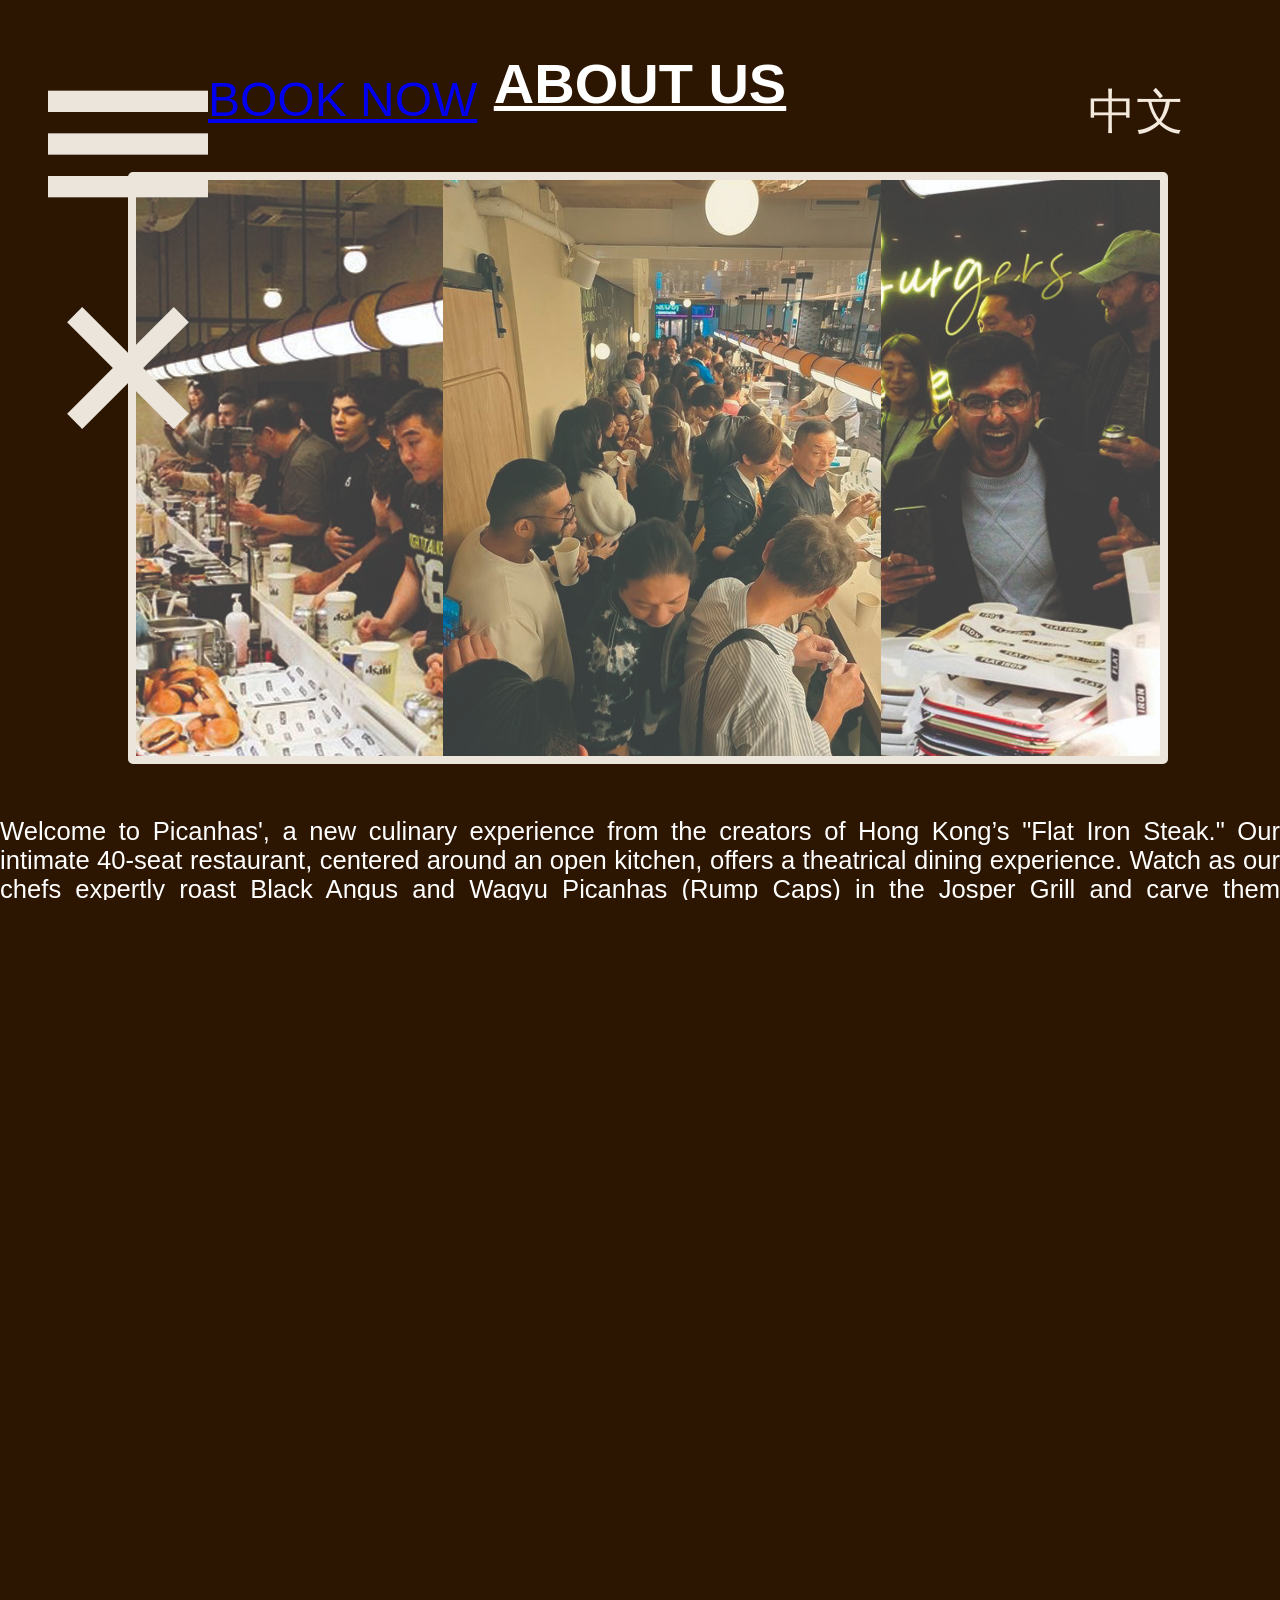
==== about_us.html @ 0a130569 "promotion switch out" ====
<!DOCTYPE html>
<html lang="en">
	<head>
		<meta charset="UTF-8" />
		<meta name="viewport" content="width=device-width, initial-scale=1, maximum-scale=1.0" />
		<title>Picanhas' About Us</title>
		<meta name="author" content="Picanha's HK" />
		<meta name="description" content="Welcome to Picanhas', a new culinary experience from the creators of Hong Kong’s 'Flat Iron Steak'. Our intimate 40-seat restaurant, centered around an open kitchen, offers a theatrical dining experience. Watch as our chefs expertly roast Black Angus and Wagyu Picanhas (Rump Caps) in the Josper Grill and carve them tableside. Enjoy freshly blended chimichurri to accompany the steaks and freshly made churros served with Chef Billy’s secret hot chocolate sauce." />
		<link rel="canonical" href="https://picanhashk.com/about_us.html" />
		<link rel="alternate" href="https://picanhashk.com/about_us.html" hreflang="en" />
		<meta name="keywords" content="Picanhas, Steak, Restaurant, Hong Kong, Argentinian Wine, Culinary Experience, Affordable Dining, Steak King Market, Flat Iron, Flat Iron Burger, 5 Star, Restaurant, Elgin Street, Central" />

		<link rel="stylesheet" href="reset.css" />
		<link rel="stylesheet" href="dropdown.css" />
		<link rel="stylesheet" href="index.css" />

		<link rel="icon" type="image/x-icon" href="images/Picanhas'_favio.jpg" />

		<link rel="preload" as="json" href="text/zh.json" />
		<link rel="preload" as="json" href="text/en.json" />
		<link rel="preload" as="image" href="images/Picanhas'_favio.jpg" />
		<link rel="preload" as="image" href="images/Picanhas'RestaurantHK_menu_booze_eng.png" />
		<link rel="preload" as="image" href="images/Picanhas'Restaurant_menu_dinner_chin.jpg" />
		<link rel="preload" as="image" href="images/Picanhas'Restaurant_menu_dinner_eng.jpg" />
		<link rel="preload" as="image" href="images/Picanhas'Restaurant_menu_lunch_chin.jpg" />
		<link rel="preload" as="image" href="images/Picanhas'Restaurant_menu_lunch_eng.jpg" />
		<link rel="preload" as="image" href="images/Picanhas'RestaurantHK_about_us" />
		<link rel="preload" as="image" href="images/Picanhas'RestaurantHK_churros_and_wine.jpg" />
		<link rel="preload" as="image" href="images/Picanhas'RestaurantHK_cooked_steak.jpg" />
		<link rel="preload" as="image" href="images/Picanhas'RestaurantHK_elgin_street.jpg" />
		<link rel="preload" as="image" href="images/Picanhas'RestaurantHK_gaucho_steak.jpg .jpg" />
		<link rel="preload" as="image" href="images/Picanhas'restaurantHK_raw_dry_aged.jpg" />
		<link rel="preload" as="image" href="images/Picanhas'RestaurantHK_raw_rump.jpg" />
		<link rel="preload" as="image" href="images/Picanhas'RestaurantHK_Tomahawk_Thursday.jpg" />
		<link rel="preload" as="image" href="images/Picanhas'RestaurantHK_T-Bone_Tuesday.jpg" />
		<link rel="preload" as="image" href="images/Picanhas'RestaurantHK_Surf'n'Turf_Wednesday.jpg" />

		<link rel="preload" as="video" href="videos/main_video_med.mp4" />
		<link rel="preload" as="video" href="videos/mobile.mp4" />

	</head>

	<body class="background-brown">
		<main>
			<header class="white">
				<article class="dropdown-container">
					<div class="dropdown" id="dropdown">
						<div class="hamburger" id="hamburger">
							<svg xmlns="http://www.w3.org/2000/svg" width="100%" height="100%" viewBox="0 0 30 20">
								<rect width="30" height="4" fill="#ece5db" />
								<rect y="8" width="30" height="4" fill="#ece5db" />
								<rect y="16" width="30" height="4" fill="#ece5db" />
							</svg>
						</div>

						<div class="cross" id="cross">
							<svg xmlns="http://www.w3.org/2000/svg" width="100%" height="100%" viewBox="0 0 30 30">
								<line x1="5" y1="5" x2="25" y2="25" stroke="#ece5db" stroke-width="4" />
								<line x1="25" y1="5" x2="5" y2="25" stroke="#ece5db" stroke-width="4" />
							</svg>
						</div>
					</div>

					<div class="dropdown-title" id="dropdown-title">
						<a href="https://book.bistrochat.com/picanhas">
							<h2 data-localize="book_now_main">BOOK NOW</h2>
						</a>
					</div>

					<div>
						<div class="lang-icon">
							<div id="toggle" class="lang-toggle">
								<h2><span id="langSelector"> 中文 </span></h2>
							</div>
						</div>
					</div>
				</article>

				<nav class="dropdown-content background-brown-two dropdown-colour" id="dropdown-content">
					<div>
						<a href="index.html"><h4 data-localize="home">HOME</h4></a>
					</div>

					<div>
						<a href="promotions.html"><h4 data-localize="promotions">PROMOTIONS</h4></a>
					</div>
					<div>
						<a href="menu.html"><h4 data-localize="menu">MENU</h4></a>
					</div>
					<div>
						<a href="gallery.html"><h4 data-localize="gallery">GALLERY</h4></a>
					</div>
					<div>
						<a href="https://book.bistrochat.com/picanhas"><h4 data-localize="book_now">BOOK NOW</h4></a>
					</div>
					<div>
						<a href="contact_us.html"><h4 data-localize="contact_us">CONTACT US</h4></a>
					</div>
					<div>
						<a href="reviews.html"><h4 data-localize="reviews">REVIEWS</h4></a>
					</div>
				</nav>
			</header>

			<script src="/scripts/dropdown.js"></script>
			<script src="/scripts/setVh.js"></script>
			<script src="/scripts/localisation.js"></script>

			<div class="main-content">
				<h1 data-localize="about_us">ABOUT US</h1>

				<div class="about-us-container">
					<div class="about-us-img">
						<img src="images/Picanhas'RestaurantHK_about_us.jpg" alt="Picanha's Restaurant interior. People enjoying high quality affordable steaks"/>

					</div>
				
					<div class="text-block">
						<p data-localize="about_us_para1" class="about_us_para">
							Welcome to Picanhas', a new culinary experience from the creators of Hong Kong’s "Flat Iron Steak". Our intimate 40-seat restaurant, centered around an open kitchen, offers a theatrical dining experience. Watch as our chefs expertly roast Black Angus and Wagyu Picanhas (Rump Caps) in the Josper Grill and carve them tableside. Enjoy freshly
							blended chimichurri to accompany the steaks and freshly made churros served with Chef Billy’s secret hot chocolate sauce.
						</p>
						<br />
						<br />
						<p data-localize="about_us_para2" class="about_us_para">
							At Picanhas', we focus on delivering great value steaks and affordable Argentinian wines. Our chefs double as your servers, ensuring each steak is cooked to perfection, your wine glass is always full, and the stories behind each menu item are shared. The ‘Picanha,’ a favorite in Latin America, also known as the rump cap or top sirloin, is
							prepared using traditional Brazilian techniques. Our chefs smoke and render the fat cap before grilling the meat over intense heat to lock in flavor and juices, then slice it thinly and drench it in zesty chimichurri.
						</p>
						<br />
						<br />
						<p data-localize="about_us_para3">
							This concept is the brainchild of Latin American Chef Billy Otis, formerly of Black Sheep Restaurants, and Johnny Glover, founder of the Michelin-starred Butchers Club, Flat Iron, and Steak King. We offer three tiers of Rump Cap: Black Angus, Dry Aged Black Angus, and Wagyu. Our set lunch starts at $158 and includes a dessert and a drink. Our
							wine list, curated by Roberto Cahiza from Mendoza, Argentina, features three of his own exquisite Malbecs from his family boutique winery; El Nudo in the Uco Valley. Each wine is generously poured by the glass to perfectly complement our magnificent beef.
						</p>
					
					</div>

					<div class="about-us-footer">
						<img src="images/Picanha logo white  main page.svg" alt="Picanha's HK Restaurant Logo" />
					</div>
				</div>

			
			</div>
		</main>
	</body>
</html>
---- index.css ----
@font-face {
	font-family: "type-writer-thick";
	src: url("fonts/American Typewriter Bold.ttf") format("truetype"); /* Path to your font file */
	font-weight: normal;
	font-style: normal;
}

@font-face {
	font-family: "type-writer-thin";
	src: url("fonts/Bulletin Typewriter MN Regular.ttf") format("truetype");
	font-weight: normal;
	font-style: normal;
}

.review_image2 img {
	border-radius: 5%;
	width: 100%;
	height: auto;
	aspect-ratio: 1/1;
	border: #9b5639 5px solid;
}

@font-face {
	font-family: "cheap-pine";
	src: url("fonts/Cheap Pine Regular.otf") format("truetype");
	font-weight: normal;
	font-style: normal;
}

#coming-soon {
	margin-top: 30rem;
	font-size: 40rem;
}

#coming-soon * {
	font-size: 10rem;
}

.lang-toggle {
	min-width: 50px;
	min-height: 50px;
	cursor: pointer;
	width: fit-content;
	word-break: keep-all;
}

.carousel-container-2 {
	display: none;
}
html,
body {
	-webkit-transform: translate3d(0, 0, 0);
	margin: 0;
	padding: 0;
	height: 100%;
	font-family: "type-writer-thin", Arial, Helvetica, sans-serif;
	overflow-x: hidden;
	position: relative;
}
img {
	width: 100%; /* Make images responsive */
	height: auto; /* Maintain aspect ratio */
	object-fit: cover; /* Crop to fit */
}

a {
	cursor: pointer;
}

.dropdown-content {
	max-height: 50vh;
	overflow-y: scroll;
	overflow-x: hidden;
}

.menu h4 {
	text-decoration: underline;
}

h1 {
	font-family: "type-writer-thin", Arial, Helvetica, sans-serif;
}

h2 {
	font-family: "type-writer-thin", Arial, Helvetica, sans-serif;
	font-weight: 200;
}

h3 {
	font-family: "type-writer-thin", Arial, Helvetica, sans-serif;
}

h4 {
	font-family: "type-writer-thin", Arial, Helvetica, sans-serif;
}

p {
	font-family: "type-writer-thin", Arial, Helvetica, sans-serif;
}

.background-brown {
	color: #ffffff;
	background-color: #2c1601;
	/* background-image: url("images/background.png");
	background-repeat: repeat; 
	background-attachment: fixed;
	background-position: center; 

	background-size: cover; 
	-o-background-size: cover;
	-moz-background-size: cover;
	-webkit-background-size: cover;
	background-size: 100%; */
}

.background-brown-two {
	background-color: #9b5639;
}

.main-content {
	padding-bottom: 2rem;
}
.overlay {
	background: linear-gradient(to bottom, rgb(0, 0, 0), rgba(0, 0, 0, 0) 50%, rgb(0, 0, 0));
	z-index: 1;
	width: 100%;
	height: 100%;
	position: absolute;
	top: 0;
	left: 0;
	object-fit: cover; /* Ensures the video covers the background */
	display: none;
}

.hours-maps {
	cursor: pointer;
}
.hours * {
	text-align: center;
}

.icon-text {
	display: flex;
	gap: 0.7rem;
	align-items: center;
	padding: 0;
	justify-content: center;
}

.icon-text .icon {
	width: 1.8rem;
	object-fit: fill;
	aspect-ratio: 1/1;
	display: flex;
}

.icon {
	fill: white;
	stroke: wheat;
}

.icon img {
	margin: auto;
}

.third-overlay {
	z-index: 1;
	position: absolute;
	top: 0;
	left: 0;
	object-fit: cover;
	width: 100vw;
	height: 33vh;
	background: rgba(0, 0, 0, 0.548);
}

.third-background {
	z-index: 1;
	position: absolute;
	top: 0;
	left: 0;
	object-fit: cover;
	width: 100vw;
	height: 33vh;
}

.third-content {
	margin-top: 33vh;
	padding-top: 1rem;
	text-align: center;
}

.white {
	color: #f3eadd;
}

.dropdown-colour {
	color: #ece5db;
}

.spoiler-content {
	max-height: 0px; /* Start with a max-height of 0 */
	overflow: hidden; /* Hide overflow */
	transition: max-height 0.5s ease, margin 0.1s; /* Smooth transition */
}

.spoiler {
	cursor: pointer; /* Change cursor to pointer for clickable text */
}

.spoiler-close {
	cursor: pointer; /* Change cursor to pointer for clickable text */
	display: none;
}

.spoiler-container {
	z-index: 100;
	position: relative;
	cursor: pointer;
}

.text-block {
	text-align: justify;
	word-break: keep-all;
}

/* Hide scrollbars for WebKit browsers (Chrome, Safari) */
body::-webkit-scrollbar {
	display: none; /* Hide scrollbar */
}

body {
	overflow-y: scroll; /* Allow vertical scrolling */
	-webkit-overflow-scrolling: touch; /* Enable smooth scrolling on touch devices */
	height: calc(var(--vh, 1vh) * 100);
}

.about-us-container {
	display: flex;
	align-items: center;
	flex-direction: column;
	max-width: 80vw;
	margin: 0 auto;
}

/* Extra small devices (phones, 600px and down) */
@media screen and (max-width: 600px) {
	.review {
		gap: 2.5rem;
	}

	#coming-soon {
		margin-top: 30rem;
		font-size: 40rem;
	}

	#coming-soon * {
		font-size: 8rem;
	}
	.third-overlay {
		z-index: 1;
		position: absolute;
		top: 0;
		left: 0;
		object-fit: cover;
		width: 100vw;
		height: 6rem;
		background: rgba(0, 0, 0, 0.548);
	}

	.third-background {
		z-index: 1;
		position: absolute;
		top: 0;
		left: 0;
		object-fit: cover;
		width: 100vw;
		height: 6rem;
	}

	.third-content {
		margin-top: 6rem;
		padding-top: 1rem;
		text-align: center;
	}
	.socials {
		display: flex;
		width: 100%;
		align-items: center;

		justify-content: flex-start;
		gap: 1.6rem;
		padding: 3rem 2rem 0.5rem 2rem;
		padding-bottom: 3rem;
	}

	.socials div {
		min-height: 48px;
		min-width: 48px;
		aspect-ratio: 1/1;
		max-width: 8vh;
		min-width: 3.4rem;
	}

	.reviews-container {
		width: 100vw;
		padding: 0.6rem 1.5rem 1rem 1.5rem;
		text-align: center;
		display: flex;
		flex-direction: column;
		gap: 5rem;
	}

	.contacts_container {
		display: flex;
		flex-direction: column;
	}
	.menu-container {
		display: flex;
		flex-direction: column;
		gap: 2rem;
		margin-top: 1rem;
	}

	.contacts {
		display: flex;
		flex-direction: column;
		align-items: flex-start;
		gap: 0.5rem;
	}

	.contacts h1 {
		align-self: center;
	}

	.contacts .icon-text {
		padding-left: 2rem;
		padding-top: 0.5rem;
		padding-bottom: 0.5rem;
		gap: 2rem;
		padding-right: 2rem;
		text-align: left;
		align-items: start;
	}

	.contacts img {
		height: 100%;
		width: 100%;
	}
	.contacts .icon-text div p {
		margin: auto 0;
	}

	.contacts .icon {
		min-width: 2.5rem;
		aspect-ratio: 1/1;
	}

	.contacts_image {
		padding: 1rem;
		margin-top: 2rem;
	}

	.hours_container {
		display: flex;
		flex-direction: column;
	}

	.hours {
		display: flex;
		flex-direction: column;
		gap: 1rem;
	}

	.hours-maps {
		padding: 1rem;
		margin-top: 0.5rem;
	}

	.review {
	}

	.review em {
		font-size: 1.2rem;
		text-decoration: underline;
	}

	.review_image {
		padding: 0.5rem;
		padding-bottom: 0;
	}

	.review_image2 {
		padding: 0.5rem;
		padding-bottom: 0;
	}

	.review_image2 img {
		border-radius: 5%;
		width: 100%;
		height: auto;
		aspect-ratio: 1/1;
		border: #9b5639 5px solid;
	}

	.review_image img {
		border-radius: 50%;
		width: 100%;
		height: auto;
		aspect-ratio: 1/1;
		border: #9b5639 5px solid;
	}
	.review_undertitle {
		padding: 0;
		width: 100%;
	}

	.review_undertitle p {
		font-size: 1.8rem;
	}

	.stars-container {
		display: flex;
		justify-content: space-between;
		align-items: center;
		height: 1rem;
		gap: 1rem;
		margin-top: 3rem;
		max-width: 70%;
		margin: 0 auto;
	}

	.stars-container img {
		height: 100%;
		aspect-ratio: 1/1;
	}

	.review-button {
		text-decoration: underline;
		cursor: pointer;
		margin-top: 3rem;
		font-size: 3rem;
		margin-bottom: 3rem;
	}

	.third-overlay {
		background: linear-gradient(to bottom, rgb(0, 0, 0), rgba(0, 0, 0, 0.418) 50%, rgba(0, 0, 0, 0.267));
	}

	h1 {
		margin-bottom: 1.5rem;
		padding-top: 0rem;
		text-decoration: underline;
	}
	.carousel-container {
		display: flex;
		flex-direction: column;
		gap: 2rem;
		width: 100vw;
		padding: 2.5rem;
	}
	.carousel-container > div {
		border: #ece5db 0.5rem solid;
		border-radius: 5px;
		padding: 0;
		margin: 0;
		aspect-ratio: 4/5;
	}

	.carousel-container img {
		height: 100%;
	}

	.menu {
		width: 100vw;
		padding: 0.6rem 1rem 2rem 1rem;
		display: flex;
		flex-direction: column;
		gap: 1rem;
	}

	.promotion {
		padding: 0.6rem 1rem 2rem 1rem;
	}

	.promotion_img {
		padding: 1rem;
		overflow: none;
	}

	.overlay {
		display: block;
	}
	.undertitle {
		width: 100;
		text-align: center;
	}

	.text-block {
		width: 100vw;
		padding: 0.6rem 1.5rem 2rem 1.5rem;
		font-weight: 0;
	}

	.text-block * {
		margin: 0;
	}

	.text-block a {
		font-size: 2rem;
		color: #2c1601;
	}

	.text-block div:last-child {
		padding: 0 2rem;
		padding-top: 7rem;
		padding-bottom: 2rem;
	}

	.text-block a {
		display: none;
	}

	.text-block .spoiler-content {
		max-height: fit-content;
	}

	.spoiler-content {
		margin-top: 2rem;
		max-height: fit-content;
	}

	h4 em {
		font-style: normal;
		font-size: 1.7rem;
		font-family: "type-writer-thick", Arial, Helvetica, sans-serif;
		text-decoration: none;
	}

	.background-black {
		position: relative;
		width: 100vw;
		height: 100dvh;
		overflow: hidden; /* Ensures no overflow from the video */
		color: #ece5db;
	}

	.background-video {
		z-index: 1;
		width: 100%;
		height: 100%;
		position: absolute;
		top: 0;
		left: 0;
		object-fit: cover; /* Ensures the video covers the background */
	}
	.main-content {
		margin-top: 4rem;
		padding-top: rem;
		text-align: center;
	}

	.background-logo {
		z-index: 2;
		position: absolute;
		top: 50%;
		left: 50%;
		transform: translate(-50%, -50%); /* Centers the logo */
		width: 50%;
		height: auto;
	}

	footer {
		z-index: 2;
		position: absolute;
		left: 50%;
		bottom: 20px; /* Adjusts distance from the bottom */
		transform: translateX(-50%); /* Centers the footer */
		text-align: center; /* Centers text inside footer */
		color: #ece5db; /* Change color as needed */
	}
	header {
		z-index: 10;
		position: absolute;
		top: 0;
		left: 0;
		width: 100vw;
		height: 4rem;
		margin-bottom: 0;
		margin-top: 0.5rem;
	}

	footer {
		z-index: 2;
	}

	.dropdown {
		height: 100%;
		width: 100vw;
		padding: 0.5rem;
		justify-content: space-between; /* Space between items */
		position: relative;
	}

	.dropdown-container {
		width: 100vw;
		padding: 0.5rem;
		justify-content: space-between; /* Space between items */
	}
	.dropdown-container > div:nth-child(1) {
		width: 20%;
	}
	.dropdown-container > div:nth-child(2) {
		width: 60%;
	}
	.dropdown-container > div:nth-child(3) {
		width: 20%;
	}

	.dropdown-title {
		flex: 1; /* Allow this div to take available space */
		text-align: center; /* Center text within this div */
	}

	.hamburger {
		margin-left: 1rem;
	}

	.cross {
		margin-left: 1rem;
	}

	/* Hide scrollbar for WebKit browsers */
	.dropdown-content::-webkit-scrollbar {
		display: none; /* Hide scrollbar */
	}

	/* Show scrollbar when needed */
	.dropdown-content.show-scrollbar::-webkit-scrollbar {
		display: block; /* Show scrollbar */
		width: 8px; /* Width of the scrollbar */
	}

	.dropdown-content.show-scrollbar::-webkit-scrollbar-thumb {
		background: rgba(0, 0, 0, 0.5); /* Color of the scrollbar */
		border-radius: 4px; /* Rounded scrollbar */
	}

	.dropdown-content.show-scrollbar::-webkit-scrollbar-track {
		background: rgba(0, 0, 0, 0.1); /* Track color */
	}

	.dropdown-content div {
		width: fit-content;
		height: 2rem;
		padding: 0.5rem 0.5rem;
		margin-left: 1rem;
		margin-right: auto;
		min-height: 50px;
		min-width: 50px;
	}

	.dropdown-content {
		position: relative;
		z-index: 100;
		width: fit-content;
		opacity: 0;
		display: flex;
		visibility: hidden;
		gap: 0rem;
		align-items: center;
		padding-right: 0.5rem;

		background-color: #9b5639;
	}

	.hamburger {
		display: flex;
		height: 1.5rem;
		width: 1.5rem;
	}

	.cross {
		display: none;
		height: 1.5rem;
		width: 1.5rem;
	}

	html {
		font-size: 16px; /* Increased base font size */
	}
	h1 {
		font-size: 2.5rem; /* Increased size */
	}
	h2 {
		font-size: 2rem; /* Increased size */
	}

	h3 {
		font-size: 1.8rem; /* Increased size */
	}

	h4 {
		font-size: 1.3rem; /* Increased size */
	}

	p {
		font-size: 1.4rem; /* Increased size */
	}
	.review {
		max-width: 22rem;
	}

	.review_image {
		max-width: 21rem;
		margin: auto;
	}

	.review_image2 {
		max-width: 21rem;
		margin: auto;
	}

	.reviews-container {
		display: flex;
		flex-direction: column;
		gap: 4rem;
		align-items: center;
	}
}

/* Small devices (portrait tablets and large phones, 600px - 768) */
@media screen and (min-width: 601px) and (max-width: 767px) {
	#coming-soon {
		margin-top: 25rem;
	}

	#coming-soon * {
		font-size: 8rem;
	}
	.third-overlay {
		z-index: 1;
		position: absolute;
		top: 0;
		left: 0;
		object-fit: cover;
		width: 100vw;
		height: 8rem;
		background: rgba(0, 0, 0, 0.548);
	}

	.third-background {
		z-index: 1;
		position: absolute;
		top: 0;
		left: 0;
		object-fit: cover;
		width: 100vw;
		height: 8rem;
	}

	.third-content {
		margin-top: 8rem;
		padding-top: 1rem;
		text-align: center;
	}
	.dropdown-content div {
		width: 100%;
		height: 4rem;
		padding: 0.5rem 0.5rem;
	}

	.socials {
		display: flex;
		width: 100%;
		align-items: center;

		justify-content: flex-start;
		gap: 2rem;
		padding: 3rem 2rem 0.5rem 2rem;
		padding-bottom: 3rem;
		margin-left: 1rem;
	}

	.socials div {
		min-height: 48px;
		min-width: 48px;
		aspect-ratio: 1/1;
		max-width: 7rem;
	}

	.reviews-container {
		width: 100vw;
		padding: 0.6rem 6rem 4rem 6rem;
		text-align: center;
		display: flex;
		flex-direction: column;
		gap: 5rem;
	}

	.contacts_container {
		display: flex;
		flex-direction: column;
		padding: 0.6rem 2rem 3rem 2rem;
	}

	.contacts {
		display: flex;
		flex-direction: column;
		align-items: flex-start;
		gap: 0.5rem;
	}

	.contacts h1 {
		align-self: center;
	}

	.contacts .icon-text {
		padding-left: 2rem;
		padding-top: 0.5rem;
		padding-bottom: 0.5rem;
		gap: 2rem;
		padding-right: 2rem;
		text-align: left;
		align-items: start;
	}

	.contacts img {
		height: 100%;
		width: 100%;
	}
	.contacts .icon-text div p {
		margin: auto 0;
	}

	.contacts .icon {
		min-width: 2.5rem;
		aspect-ratio: 1/1;
	}

	.contacts_image {
		padding: 1rem;
		margin-top: 2rem;
	}

	.hours_container {
		display: flex;
		flex-direction: column;
		padding: 0.6rem 2rem 3rem 2rem;
	}

	.hours {
		display: flex;
		flex-direction: column;
		gap: 1rem;
	}

	.hours-maps {
		padding: 1rem;
		margin-top: 0.5rem;
	}
	.review_undertitle {
		margin-top: 1rem;
	}
	.review_undertitle p {
		font-size: 2.1rem;
		margin: 0;
	}

	.review em {
		font-size: 2rem;
		text-decoration: underline;
	}

	.review_undertitle {
		padding: 0;
		width: 100%;
	}

	.review_undertitle p {
		font-size: 2.5rem;
	}

	.review_image {
		padding: 0.5rem;
		padding-bottom: 0;
	}
	.review_image2 {
		padding: 0.5rem;
		padding-bottom: 0;
	}
	.review_image img {
		border-radius: 50%;
		width: 100%;
		height: auto;
		aspect-ratio: 1/1;
		border: #9b5639 5px solid;
	}
	.review_undertitle {
	}

	.stars-container {
		display: flex;
		justify-content: space-between;
		align-items: center;
		height: auto;
		gap: 1rem;

		max-width: 70%;
		margin: 0 auto;
		margin-top: 1.5rem;
	}

	.stars-container img {
		height: 100%;
		aspect-ratio: 1/1;
	}

	.review-button {
		text-decoration: underline;
		cursor: pointer;
		margin-top: 3rem;
		font-size: 3rem;
		margin-bottom: 3rem;
	}

	.third-overlay {
		background: linear-gradient(to bottom, rgb(0, 0, 0), rgba(0, 0, 0, 0.418) 50%, rgba(0, 0, 0, 0.267));
	}

	h1 {
		margin-bottom: 1.5rem;
		padding-top: 0rem;
		text-decoration: underline;
	}
	.carousel-container {
		display: flex;
		flex-direction: column;
		gap: 2.5rem;
		width: 100vw;
		padding: 1rem 4rem;
	}

	.carousel-container > div {
		border: #ece5db 0.5rem solid;
		border-radius: 5px;
		aspect-ratio: 4/5;
	}

	.carousel-container img {
		height: 100%;
	}

	.menu_img {
		width: 100vw;
		padding: 0 1rem;
		margin: 2rem 0;
	}
	.promotion {
		padding: 0.6rem 2rem 3rem 2rem;
	}

	.promotion_img {
		overflow: none;
		padding: 0 1.5rem;
	}

	.overlay {
		display: block;
	}
	.undertitle {
		width: 100;
		text-align: center;
		padding-top: 2rem;
	}

	.undertitle em {
		font-size: 2.2rem;
	}

	.menu {
		padding: 0.6rem 2rem 3rem 2rem;
		padding-top: 1rem;
		display: flex;
		flex-direction: column;
		gap: 1rem;
	}

	.menu .undertitle div {
		min-width: 44px;
		min-height: 44px;
	}

	.menu h4 em {
		font-size: 3rem;
		text-decoration: underline;
	}

	.menu-container {
		display: flex;
		flex-direction: column;
		gap: 2rem;
		margin-top: 2rem;
	}

	.undertitle p {
		font-size: 1.8rem;
		font-weight: 0;
	}

	.text-block {
		width: 100vw;
		padding: 0.6rem 1.5rem 2rem 1.5rem;
		font-weight: 0;
	}

	.text-block * {
		margin: 0;
	}

	.text-block a {
		font-size: 2rem;
		color: #2c1601;
	}

	.text-block div:last-child {
		padding: 0 2rem;
		padding-top: 7rem;
		padding-bottom: 2rem;
	}

	.text-block a {
		display: none;
	}

	.text-block .spoiler-content {
		max-height: fit-content;
	}

	.spoiler-content {
		margin-top: 2rem;
	}
	h4 em {
		font-style: normal;
		font-size: 1.7rem;
		font-family: "type-writer-thick", Arial, Helvetica, sans-serif;
		text-decoration: none;
	}

	.background-black {
		position: relative;
		width: 100vw;
		height: 100dvh;
		overflow: hidden; /* Ensures no overflow from the video */
		color: #ece5db;
	}

	.background-video {
		z-index: 1;
		width: 100%;
		height: 100%;
		position: absolute;
		top: 0;
		left: 0;
		object-fit: cover; /* Ensures the video covers the background */
	}
	.main-content {
		margin-top: 6rem;
		padding-top: 2rem;
		text-align: center;
	}

	.background-logo {
		z-index: 2;
		position: absolute;
		top: 50%;
		left: 50%;
		transform: translate(-50%, -50%); /* Centers the logo */
		width: 40%;
		height: auto;
	}

	footer {
		z-index: 2;
		position: absolute;
		left: 50%;
		bottom: 2rem; /* Adjusts distance from the bottom */
		transform: translateX(-50%); /* Centers the footer */
		text-align: center; /* Centers text inside footer */
		color: #ece5db; /* Change color as needed */
	}
	header {
		z-index: 10;
		position: absolute;
		top: 0;
		left: 0;
		width: 100vw;
		height: 4rem;
		margin-bottom: 0;
		margin-top: 2rem;
	}

	.about-us-footer {
		width: 50%;
		margin: auto;
	}

	footer {
		z-index: 2;
	}

	.dropdown {
		height: 100%;
		width: 100vw;
		padding: 0.5rem;
		justify-content: space-between; /* Space between items */
		position: relative;
	}

	.dropdown-container {
		width: 100vw;
		padding: 0.5rem;
		justify-content: space-between; /* Space between items */
	}
	.dropdown-container > div:nth-child(1) {
		width: 20%;
	}
	.dropdown-container > div:nth-child(2) {
		width: 60%;
	}
	.dropdown-container > div:nth-child(3) {
		width: 20%;
	}

	.dropdown-title {
		flex: 1; /* Allow this div to take available space */
		text-align: center; /* Center text within this div */
	}

	.hamburger {
		margin-left: 1rem;
	}

	.cross {
		margin-left: 1rem;
	}

	/* Hide scrollbar for WebKit browsers */
	.dropdown-content::-webkit-scrollbar {
		display: none; /* Hide scrollbar */
	}

	/* Show scrollbar when needed */
	.dropdown-content.show-scrollbar::-webkit-scrollbar {
		display: block; /* Show scrollbar */
		width: 8px; /* Width of the scrollbar */
	}

	.menu-container {
		display: flex;
		flex-direction: column;
		gap: 2rem;
		margin-top: 1rem;
	}

	.dropdown-content.show-scrollbar::-webkit-scrollbar-thumb {
		background: rgba(0, 0, 0, 0.5); /* Color of the scrollbar */
		border-radius: 4px; /* Rounded scrollbar */
	}

	.dropdown-content.show-scrollbar::-webkit-scrollbar-track {
		background: rgba(0, 0, 0, 0.1); /* Track color */
	}

	.dropdown-content div {
		width: fit-content;
		height: 2rem;
		padding: 0.5rem 0.5rem;
		margin-left: 1rem;
		margin-right: auto;
		min-height: 50px;
		min-width: 50px;
	}

	.dropdown-content {
		position: relative;
		z-index: 100;
		width: fit-content;
		opacity: 0;
		display: flex;
		visibility: hidden;
		gap: 1.5rem;
		align-items: center;
		padding-right: 0.5rem;

		background-color: #9b5639;
	}

	.hamburger {
		display: flex;
		height: 1.5rem;
		width: 1.5rem;
	}

	.cross {
		display: none;
		height: 1.5rem;
		width: 1.5rem;
	}

	html {
		font-size: 17px; /* Increased base font size */
	}
	h1 {
		font-size: 3rem; /* Increased size */
	}
	h2 {
		font-size: 2.5rem; /* Increased size */
	}

	h3 {
		font-size: 2rem; /* Increased size */
	}

	h4 {
		font-size: 2rem;
	}

	p {
		font-size: 1.4rem; /* Increased size */
	}

	.review_image {
		max-width: 25rem;
		margin: auto;
	}

	.review_image2 {
		max-width: 25rem;
		margin: auto;
	}

	.reviews-container {
		display: flex;
		flex-direction: column;
		gap: 10rem;
		align-items: center;
	}
}

/* Medium devices (landscape tablets, 768px and up) */
@media screen and (min-width: 768px) and (max-width: 991px) {
	#coming-soon {
		margin-top: 20rem;
	}

	#coming-soon * {
		font-size: 8rem;
	}
	/* .dropdown {
                width: fit-content;
                margin-left: 2rem;
                margin-top: 3rem;
                margin-right: auto;
                background-color: green;
                justify-content: center;
        } */

	.third-overlay {
		z-index: 1;
		position: absolute;
		top: 0;
		left: 0;
		object-fit: cover;
		width: 100vw;
		height: 8rem;
		background: rgba(0, 0, 0, 0.548);
	}

	.third-background {
		z-index: 1;
		position: absolute;
		top: 0;
		left: 0;
		object-fit: cover;
		width: 100vw;
		height: 8rem;
	}

	.third-content {
		margin-top: 8rem;
		padding-top: 1rem;
		text-align: center;
	}

	.dropdown-content div {
		width: 100%;
		height: 4rem;
		padding: 0.5rem 0.5rem;
	}

	.socials {
		margin-left: 1rem;
		display: flex;
		width: 100%;
		align-items: center;

		justify-content: flex-start;
		gap: 2rem;
		padding: 3rem 2rem 0.5rem 2rem;
		padding-bottom: 3rem;
	}

	.socials div {
		min-height: 48px;
		min-width: 48px;
		aspect-ratio: 1/1;
		max-width: 7rem;
	}

	.reviews-container {
		width: 100vw;
		padding: 0.6rem 6rem 4rem 6rem;
		text-align: center;
		display: flex;
		flex-direction: column;
		gap: 5rem;
	}

	.contacts_container {
		display: flex;
		flex-direction: column;
		padding: 0.6rem 2rem 3rem 2rem;
	}

	.contacts {
		display: flex;
		flex-direction: column;
		align-items: flex-start;
		gap: 0.5rem;
	}

	.contacts h1 {
		align-self: center;
	}

	.contacts .icon-text {
		padding-left: 2rem;
		padding-top: 0.5rem;
		padding-bottom: 0.5rem;
		gap: 2rem;
		padding-right: 2rem;
		text-align: left;
		align-items: start;
	}

	.contacts img {
		height: 100%;
		width: 100%;
	}
	.contacts .icon-text div p {
		margin: auto 0;
	}

	.contacts .icon {
		min-width: 2.5rem;
		aspect-ratio: 1/1;
	}

	.contacts_image {
		padding: 1rem;
		margin-top: 2rem;
	}

	.hours_container {
		display: flex;
		flex-direction: column;
		padding: 0.6rem 2rem 3rem 2rem;
	}

	.hours {
		display: flex;
		flex-direction: column;
		gap: 1rem;
	}

	.hours-maps {
		padding: 1rem;
		margin-top: 0.5rem;
	}
	.review_undertitle {
		margin-top: 1rem;
	}
	.review_undertitle p {
		font-size: 2.1rem;
		margin: 0;
	}

	.review {
		max-width: 26rem;
		min-width: 15rem;
	}

	.reviews-container {
		display: flex;
		flex-direction: column;
		align-items: center;
		padding: auto;
	}

	.review em {
		font-size: 2rem;
		text-decoration: underline;
	}

	.review_image {
		padding: 2rem;
		padding-bottom: 0;
	}
	.review_image2 {
		padding: 2rem;
		padding-bottom: 0;
	}
	.review_image img {
		border-radius: 50%;
		width: 100%;
		height: auto;
		aspect-ratio: 1/1;
		border: #9b5639 5px solid;
	}
	.review_undertitle {
	}

	.stars-container {
		display: flex;
		justify-content: space-between;
		align-items: center;
		height: auto;
		gap: 1rem;

		max-width: 70%;
		margin: 0 auto;
		margin-top: 1.5rem;
	}

	.stars-container img {
		height: 100%;
		aspect-ratio: 1/1;
	}

	.review-button {
		text-decoration: underline;
		cursor: pointer;
		margin-top: 3rem;
		font-size: 3rem;
		margin-bottom: 3rem;
	}

	.third-overlay {
		background: linear-gradient(to bottom, rgb(0, 0, 0), rgba(0, 0, 0, 0.418) 50%, rgba(0, 0, 0, 0.267));
	}

	h1 {
		margin-bottom: 1.5rem;
		padding-top: 0rem;
		text-decoration: underline;
	}
	.carousel-container {
		display: flex;
		flex-wrap: wrap; /* Allow items to wrap to new rows */
		gap: 3rem; /* Space between items */
		width: 100vw; /* Full viewport width */
		padding: 1rem 4rem; /* Padding around the container */
	}

	.carousel-container > div {
		flex: 0 0 calc(50% - 1.5rem); /* Each item takes up 50% of the width */
		box-sizing: border-box; /* Include padding and border in the element's total width and height */
		border: #ece5db 0.5rem solid;
		border-radius: 5px;
		aspect-ratio: 4/5;
	}

	.carousel-container img {
		object-fit: cover;
		height: 100%;
	}

	.menu_img {
		width: 100vw;
		padding: 0 1rem;
	}
	.promotion {
		padding: 0.6rem 2rem 3rem 2rem;
	}

	.promotion_img {
		overflow: none;
		padding: 0 1rem;
	}

	.overlay {
		display: block;
	}
	.undertitle {
		width: 100;
		text-align: center;
		padding-top: 2rem;
	}

	.undertitle em {
		font-size: 2.4rem;
	}

	.menu {
		padding: 0rem 5rem;
		padding-top: 1rem;
		display: flex;
		flex-direction: column;
		gap: 1rem;
	}

	.menu .undertitle div {
		min-width: 44px;
		min-height: 44px;
	}

	.menu .undertitle {
		display: flex;
		align-items: center;
		gap: 1rem;
	}

	.menu .undertitle h4 {
		font-size: 2.5rem;
		display: flex;
		align-items: center;
		gap: 1rem;
	}

	.menu h4 em {
		font-size: 3rem;
		text-decoration: underline;
	}

	.menu-container {
		display: flex;
		flex-direction: column;
		gap: 2rem;
	}

	.undertitle p {
		font-size: 1.8rem;
		font-weight: 0;
	}

	.text-block {
		width: 100vw;
		padding: 0.6rem 1.5rem 2rem 1.5rem;
		font-weight: 0;
	}

	.text-block * {
		margin: 0;
	}

	.text-block a {
		font-size: 2rem;
		color: #2c1601;
	}

	.text-block div:last-child {
		padding: 0 2rem;
		padding-top: 7rem;
		padding-bottom: 2rem;
	}

	.text-block a {
		display: none;
	}

	.text-block .spoiler-content {
		max-height: fit-content;
	}

	.spoiler-content {
		margin-top: 2rem;
	}
	h4 em {
		font-style: normal;
		font-size: 1.7rem;
		font-family: "type-writer-thick", Arial, Helvetica, sans-serif;
		text-decoration: none;
	}

	.background-black {
		position: relative;
		width: 100vw;
		height: 100dvh;
		overflow: hidden; /* Ensures no overflow from the video */
		color: #ece5db;
	}

	.background-video {
		z-index: 1;
		width: 100%;
		height: 100%;
		position: absolute;
		top: 0;
		left: 0;
		object-fit: cover; /* Ensures the video covers the background */
	}
	.main-content {
		margin-top: 6rem;
		padding-top: 2rem;
		text-align: center;
	}

	.background-logo {
		z-index: 2;
		position: absolute;
		top: 50%;
		left: 50%;
		transform: translate(-50%, -50%); /* Centers the logo */
		width: 40%;
		height: auto;
	}

	footer {
		z-index: 2;
		position: absolute;
		left: 50%;
		bottom: 2rem; /* Adjusts distance from the bottom */
		transform: translateX(-50%); /* Centers the footer */
		text-align: center; /* Centers text inside footer */
		color: #ece5db; /* Change color as needed */
	}
	header {
		z-index: 10;
		position: absolute;
		top: 0;
		left: 0;
		width: 100vw;
		height: 4rem;
		margin-bottom: 0;
		margin-top: 2rem;
	}

	.about-us-footer {
		width: 50%;
		margin: auto;
	}

	footer {
		z-index: 2;
	}

	.dropdown {
		height: 100%;
		width: 100vw;
		padding: 0.5rem;
		justify-content: space-between; /* Space between items */
		position: relative;
	}

	.dropdown-container {
		width: 100vw;
		padding: 0.5rem;
		justify-content: space-between; /* Space between items */
	}
	.dropdown-container > div:nth-child(1) {
		width: 20%;
	}
	.dropdown-container > div:nth-child(2) {
		width: 60%;
	}
	.dropdown-container > div:nth-child(3) {
		width: 20%;
	}

	.dropdown-title {
		flex: 1; /* Allow this div to take available space */
		text-align: center; /* Center text within this div */
	}

	.hamburger {
		margin-left: 1rem;
	}

	.cross {
		margin-left: 1rem;
	}

	/* Hide scrollbar for WebKit browsers */
	.dropdown-content::-webkit-scrollbar {
		display: none; /* Hide scrollbar */
	}

	/* Show scrollbar when needed */
	.dropdown-content.show-scrollbar::-webkit-scrollbar {
		display: block; /* Show scrollbar */
		width: 8px; /* Width of the scrollbar */
	}

	.dropdown-content.show-scrollbar::-webkit-scrollbar-thumb {
		background: rgba(0, 0, 0, 0.5); /* Color of the scrollbar */
		border-radius: 4px; /* Rounded scrollbar */
	}

	.dropdown-content.show-scrollbar::-webkit-scrollbar-track {
		background: rgba(0, 0, 0, 0.1); /* Track color */
	}

	.dropdown-content div {
		width: fit-content;
		height: 3rem;
		padding: 0.5rem 0.5rem;
		margin-left: 1rem;
		margin-right: auto;
		min-height: 50px;
		min-width: 50px;
	}

	.dropdown-content {
		position: relative;
		z-index: 100;
		width: fit-content;
		opacity: 0;
		display: flex;
		visibility: hidden;
		gap: 1.5rem;
		align-items: center;
		padding-right: 0.5rem;
		background-color: #9b5639;
	}

	.hamburger {
		display: flex;
		height: 1.5rem;
		width: 1.5rem;
	}

	.cross {
		display: none;
		height: 1.5rem;
		width: 1.5rem;
	}

	html {
		font-size: 18px; /* Increased base font size */
	}
	h1 {
		font-size: 2.75rem; /* Increased size */
	}
	h2 {
		font-size: 2.25rem; /* Increased size */
	}
	h3 {
		font-size: 1.95rem; /* Increased size */
	}

	h4 {
		font-size: 1.8rem;
	}
	p {
		font-size: 1.25rem; /* Increased size */
	}
	.background-brown {
		background-size: 100%; /* Zoom out by scaling the image */
	}
}

/* Large devices (laptops/desktops, 992px and up) */
@media screen and (min-width: 992px) and (max-width: 1259px) {
	#coming-soon {
		margin-top: 22rem;
	}

	#coming-soon * {
		font-size: 8rem;
	}
	/* .dropdown {
                width: fit-content;
                margin-left: 2rem;
                margin-top: 3rem;
                margin-right: auto;
                background-color: blueviolet;
                justify-content: center;
        } */
	.third-overlay {
		z-index: 1;
		position: absolute;
		top: 0;
		left: 0;
		object-fit: cover;
		width: 100vw;
		height: 9rem;
		background: rgba(0, 0, 0, 0.548);
	}

	.third-background {
		z-index: 1;
		position: absolute;
		top: 0;
		left: 0;
		object-fit: cover;
		width: 100vw;
		height: 9rem;
	}

	.third-content {
		margin-top: 9rem;
		padding-top: 1rem;
		text-align: center;
	}

	.dropdown-content div {
		width: 100%;
		height: 4rem;
		padding: 0.5rem 0.5rem;
	}

	.socials {
		display: flex;
		width: 100%;
		align-items: center;
		margin-left: 1rem;
		justify-content: flex-start;
		gap: 3rem;
		padding: 3rem 2rem 0.5rem 2rem;
		padding-bottom: 3rem;
	}

	.socials div {
		min-height: 48px;
		min-width: 48px;
		aspect-ratio: 1/1;
		max-width: 7rem;
	}

	.contacts_container {
		display: flex;
		flex-direction: column;
		padding: 0.6rem 2rem 3rem 2rem;
		height: auto;
	}

	.contacts {
		display: flex;
		flex-direction: column;
		align-items: flex-start;
		gap: 0.5rem;
	}

	.contacts h1 {
		align-self: center;
	}

	.contacts .icon-text {
		padding-left: 2rem;
		padding-top: 0.5rem;
		padding-bottom: 0.5rem;
		gap: 2rem;
		padding-right: 2rem;
		text-align: left;
		align-items: start;
	}

	.contacts img {
		height: 100%;
		width: 100%;
	}
	.contacts .icon-text div p {
		margin: auto 0;
	}

	.contacts .icon {
		min-width: 2.5rem;
		aspect-ratio: 1/1;
	}

	.contacts_image {
		padding: 1rem;
		margin-top: 2rem;
	}

	.hours_container {
		display: flex;
		flex-direction: column;
		padding: 0.6rem 2rem 3rem 2rem;
	}

	.hours {
		display: flex;
		flex-direction: column;
		gap: 1rem;
	}

	.hours-maps {
		padding: 1rem;
		margin-top: 0.5rem;
	}
	.review_undertitle {
		margin-top: 1rem;
	}
	.review_undertitle p {
		font-size: 1.5rem;
		margin: 0;
	}

	.review em {
		font-size: 1.8rem;
		text-decoration: underline;
	}
	.reviews-container {
		margin-top: 3rem;
	}

	.review_image {
		max-width: 13rem;
		min-width: 10rem;
		margin: auto;
	}

	.review_image2 {
		max-width: 13rem;
		min-width: 10rem;
		margin: auto;
	}
	.review_image img {
		border-radius: 50%;
		width: 100%;
		height: auto;
		aspect-ratio: 1/1;
		border: #9b5639 5px solid;
	}
	.review_undertitle {
	}

	.stars-container {
		display: flex;
		justify-content: space-between;
		align-items: center;
		height: auto;
		gap: 1rem;
		margin: 0 auto;
		margin-top: 1.5rem;
	}

	.review {
		gap: 1rem;
	}

	.stars-container img {
		height: 100%;
		aspect-ratio: 1/1;
	}

	.review_image3 {
		padding: 0 1rem;
	}

	.reviews-container > div {
		width: 33%;
	}

	.review-button {
		text-decoration: underline;
		cursor: pointer;
		margin-top: 3rem;
		font-size: 3rem;
		margin-bottom: 3rem;
	}

	.reviews-container {
		width: 100vw;
		padding: 2rem 3rem;
		text-align: center;
		display: flex;
		flex-direction: row;
		gap: 4rem;
		justify-content: center;
	}

	.review {
		max-width: 15rem;
	}

	.third-overlay {
		background: linear-gradient(to bottom, rgb(0, 0, 0), rgba(0, 0, 0, 0.418) 50%, rgba(0, 0, 0, 0.267));
	}

	h1 {
		margin-bottom: 1.5rem;
		padding-top: 0rem;
		text-decoration: underline;
	}

	.carousel-container {
		display: flex;
		flex-wrap: wrap; /* Allow items to wrap to new rows */
		gap: 3rem; /* Space between items */
		width: 100vw; /* Full viewport width */
		padding: 1rem 4rem; /* Padding around the container */
	}

	.carousel-container > div {
		flex: 0 0 calc(50% - 1.5rem); /* Each item takes up 50% of the width */
		box-sizing: border-box; /* Include padding and border in the element's total width and height */
		border: #ece5db 0.5rem solid;
		border-radius: 5px;
		aspect-ratio: 4/5;
	}

	.carousel-container img {
		height: 100%;
		object-fit: cover;
	}

	.menu_img {
		width: 100%;
		padding: 0 1rem;
	}
	.promotion {
		padding: 5rem;
		padding-top: 0;
	}

	.promotion_img {
		overflow: none;
		padding: 0 1rem;
	}

	.overlay {
		display: block;
	}
	.undertitle {
		width: 100;
		text-align: center;
		padding-top: 2rem;
	}

	.undertitle em {
		font-size: 2.6rem;
	}

	.menu {
		padding: 5rem;
		padding-top: 1rem;
		display: flex;
		flex-direction: column;

		gap: 1rem;
	}

	.menu .undertitle {
		font-size: 3rem;
		display: flex;
		align-items: center;
		gap: 1rem;
	}

	.menu .undertitle div {
		min-width: 50px;
		min-height: 50px;
	}

	.menu h4 em {
		font-size: 3rem;
		text-decoration: underline;
	}

	.menu-container {
		display: flex;
		flex-direction: column;
		gap: 2rem;
		margin-top: 2rem;
	}

	.undertitle p {
		font-size: 1.8rem;
		font-weight: 0;
	}

	.text-block {
		width: 100vw;
		padding: 0.6rem 1.5rem 2rem 1.5rem;
		font-weight: 0;
	}

	.text-block * {
		margin: 0;
	}

	.text-block a {
		font-size: 2rem;
		color: #2c1601;
	}

	.text-block div:last-child {
		padding: 0 2rem;
		padding-top: 7rem;
		padding-bottom: 2rem;
	}

	.text-block a {
		display: none;
	}

	.text-block .spoiler-content {
		max-height: fit-content;
	}

	.spoiler-content {
		margin-top: 2rem;
	}
	h4 em {
		font-style: normal;
		font-size: 1.7rem;
		font-family: "type-writer-thick", Arial, Helvetica, sans-serif;
		text-decoration: none;
	}

	.background-black {
		position: relative;
		width: 100vw;
		height: 100dvh;
		overflow: hidden; /* Ensures no overflow from the video */
		color: #ece5db;
	}

	.background-video {
		z-index: 1;
		width: 100%;
		height: 100%;
		position: absolute;
		top: 0;
		left: 0;
		object-fit: cover; /* Ensures the video covers the background */
	}
	.main-content {
		margin-top: 6rem;
		padding-top: 2rem;
		text-align: center;
	}

	.background-logo {
		z-index: 2;
		position: absolute;
		top: 50%;
		left: 50%;
		transform: translate(-50%, -50%); /* Centers the logo */
		width: 40%;
		height: auto;
	}

	footer {
		z-index: 2;
		position: absolute;
		left: 50%;
		bottom: 2rem; /* Adjusts distance from the bottom */
		transform: translateX(-50%); /* Centers the footer */
		text-align: center; /* Centers text inside footer */
		color: #ece5db; /* Change color as needed */
	}
	header {
		z-index: 10;
		position: absolute;
		top: 0;
		left: 0;
		width: 100vw;
		height: 4rem;
		margin-bottom: 0;
		margin-top: 2rem;
	}

	.about-us-footer {
		width: 50%;
		margin: auto;
	}

	footer {
		z-index: 2;
	}

	.dropdown {
		height: 100%;
		width: 100vw;
		padding: 0.5rem;
		justify-content: space-between; /* Space between items */
		position: relative;
	}

	.dropdown-container {
		width: 100vw;
		padding: 0.5rem;
		justify-content: space-between; /* Space between items */
	}
	.dropdown-container > div:nth-child(1) {
		width: 20%;
	}
	.dropdown-container > div:nth-child(2) {
		width: 60%;
	}
	.dropdown-container > div:nth-child(3) {
		width: 20%;
	}

	.dropdown-title {
		flex: 1; /* Allow this div to take available space */
		text-align: center; /* Center text within this div */
	}

	.hamburger {
		margin-left: 1rem;
	}

	.cross {
		margin-left: 1rem;
	}

	/* Hide scrollbar for WebKit browsers */
	.dropdown-content::-webkit-scrollbar {
		display: none; /* Hide scrollbar */
	}

	/* Show scrollbar when needed */
	.dropdown-content.show-scrollbar::-webkit-scrollbar {
		display: block; /* Show scrollbar */
		width: 8px; /* Width of the scrollbar */
	}

	.dropdown-content.show-scrollbar::-webkit-scrollbar-thumb {
		background: rgba(0, 0, 0, 0.5); /* Color of the scrollbar */
		border-radius: 4px; /* Rounded scrollbar */
	}

	.dropdown-content.show-scrollbar::-webkit-scrollbar-track {
		background: rgba(0, 0, 0, 0.1); /* Track color */
	}

	.dropdown-content div {
		width: fit-content;
		height: 1.5rem;
		padding: 2rem 2rem;
		margin-left: 1rem;
		margin-right: auto;
		min-height: 50px;
		min-width: 50px;
	}

	.dropdown-content {
		position: relative;
		z-index: 100;
		width: fit-content;
		opacity: 0;
		display: flex;
		visibility: hidden;
		gap: 1.5rem;
		align-items: center;
		padding-right: 0.5rem;
		background-color: #9b5639;
	}

	.hamburger {
		display: flex;
		height: 1.5rem;
		width: 1.5rem;
	}

	.cross {
		display: none;
		height: 1.5rem;
		width: 1.5rem;
	}

	html {
		font-size: 19px; /* Increased base font size */
	}
	h1 {
		font-size: 3rem; /* Increased size */
	}
	h2 {
		font-size: 2.5rem; /* Increased size */
		font-weight: 200;
	}

	h3 {
		font-size: 1.9rem; /* Increased size */
	}

	h4 {
		font-size: 1.5rem; /* Increased size */
	}
	p {
		font-size: 1.5rem; /* Increased size */
	}

	.background-brown {
		background-size: 100%; /* Zoom out by scaling the image */
	}
}

/* Extra large devices (large laptops and desktops, 1200px and up) */
@media screen and (min-width: 1260px) {
	#coming-soon {
		margin-top: 15rem;
	}

	#coming-soon * {
		font-size: 8rem;
	}
	.socials {
		display: flex;
		width: 100%;
		align-items: center;

		justify-content: flex-start;
		gap: 3rem;
		margin-top: 4rem;
		padding: 3rem 2rem 0.5rem 2rem;
		padding-bottom: 3rem;
		margin-left: 3.5rem;
	}

	.socials div {
		min-height: 48px;
		min-width: 48px;
		aspect-ratio: 1/1;
		max-width: 8rem;
	}

	.reviews-container {
		width: 100vw;
		padding: 2rem 5rem 1rem 5rem;
		text-align: center;
		display: flex;
		flex-direction: row;
		justify-content: center;
	}

	.contacts_container {
		margin-top: 12rem;
		display: flex;
		flex-direction: row;
		width: 100vw;
		height: auto;
		padding: 0 4rem;
		margin-bottom: 2rem;
	}

	.contacts {
		display: flex;
		flex-direction: column;
		align-items: flex-start;
		gap: 0.5rem;
		width: 80%;
		margin-left: 3rem;
	}

	.contacts h1 {
		margin-bottom: 0.5rem;
		align-self: left;
	}

	.contacts .icon img {
		width: 100%;
		height: 100%;
		object-fit: cover;
	}

	.ex img {
		width: 200%;
		height: 200%;
	}

	.contacts .icon-text {
		padding-top: 0.5rem;
		padding-bottom: 0.5rem;
		gap: 2rem;
		padding-right: 2rem;
		text-align: left;
		align-items: start;
	}

	.contacts_image {
		padding: 1rem;
		height: auto;
		width: 40%;
		min-width: 28rem;
		margin: auto 0;
		margin-right: 5rem;
	}

	.contacts .icon-text div p {
		margin: auto 0;
	}

	.contacts .icon {
		min-width: 3rem;
		aspect-ratio: 1/1;
	}

	.hours_container {
		margin-top: 5rem;
		display: flex;
		flex-direction: row;
		width: 100vw;
		height: 30rem;
		overflow: hidden;
		padding: 0 4rem;
	}

	.hours {
		display: flex;
		flex-direction: column;
		align-items: flex-start;
		gap: 0.5rem;
		width: 80%;
		margin-left: 3rem;
	}

	.hours h1 {
		margin-bottom: 0.5rem;
		align-self: left;
	}

	.hours-maps {
		padding: 1rem;
		width: 40%;
		height: 100%;
		overflow: hidden;
		margin-right: 5rem;
		min-width: 28rem;
	}

	.review {
		min-width: 20rem;
		max-width: 25rem;
	}

	.review em {
		font-size: 1.2rem;
		text-decoration: underline;
	}

	.review_image {
		padding: 4rem;
		padding-bottom: 0;
		padding-top: 1rem;
	}

	.review_image2 {
		padding: 4rem;
		padding-bottom: 0;
		padding-top: 1rem;
	}

	.review_image img {
		border-radius: 50%;
		width: 100%;
		height: auto;
		aspect-ratio: 1/1;
		border: #9b5639 5px solid;
	}
	.review_undertitle {
		padding: 0rem 2rem;
	}

	.review_undertitle p {
		font-size: 1.3rem;
	}

	.stars-container {
		display: flex;
		justify-content: space-between;
		align-items: center;
		height: 1rem;
		gap: 1rem;
		margin-top: 3rem;
		max-width: 70%;
		margin: 0 auto;
	}

	.stars-container img {
		height: 100%;
		aspect-ratio: 1/1;
	}

	.review-button {
		text-decoration: underline;
		cursor: pointer;
		font-size: 3rem;
		margin-top: 4rem;
		margin-bottom: 3rem;
	}

	.third-overlay {
		background: linear-gradient(to bottom, rgb(0, 0, 0), rgba(0, 0, 0, 0.418) 50%, rgba(0, 0, 0, 0.267));
	}

	h1 {
		margin-bottom: 1.5rem;
		padding-top: 0rem;
		text-decoration: underline;
	}

	.carousel-container {
		display: none;
	}
	.car-container-container {
		max-width: 95vw;
		overflow: hidden;
		margin: 0 auto;
	}
	.carousel-container-2 {
		background-color: #2c1601;
		height: 75vh;
		aspect-ratio: 4/5;
		margin: 0 auto;
		padding: 2rem 0;
		display: flex;
		position: relative; /* For absolute positioning of slides */
	}

	.carousel-slide {
		height: 100%;
		width: 100%; /* Full width for each slide */
		position: absolute; /* Stack slides on top of each other */
		top: 0; /* Align to the top */
		left: 0; /* Align to the left */
		opacity: 0; /* Start hidden */
		border: #ece5db 0.5rem solid;
		border-radius: 5px;
	}

	.carousel-slide img {
		object-fit: cover;
		height: 100%;
	}

	.carousel-slide.active {
		opacity: 1; /* Fully visible */
		z-index: 9;
	}

	.carousel-slide.incoming {
		opacity: 1; /* Grayed out */
		transform: translateX(-80%) scale(0.9); /* Shift left and smaller */
		z-index: 8;
	}

	.carousel-slide.outgoing {
		opacity: 1; /* Grayed out */
		transform: translateX(80%) scale(0.9); /* Shift right and smaller */
		z-index: 8;
	}

	.carousel-slide.incoming2 {
		transform: translateX(-120%) scale(0.8); /* Shift left and smaller */
		z-index: 7;
		opacity: 1; /* Grayed out */
	}

	.carousel-slide.outgoing2 {
		transform: translateX(120%) scale(0.8); /* Shift right and smaller */
		z-index: 7;
		opacity: 1; /* Grayed out */
	}

	.carousel-slide img {
		object-fit: fit; /* Maintain aspect ratio without cropping */
		max-height: 100%; /* Ensure image height does not exceed container */
		max-width: 100%; /* Ensure image width does not exceed container */
		margin: auto; /* Center image within the div */
	}

	.menu-container {
		margin-top: 0.5rem;
		display: flex;
		padding: 0rem 0rem;
		gap: 1rem;
		justify-content: center;
		align-items: center;
	}
	.menu {
		display: flex;
		flex-direction: column;
		padding: 2rem;
		gap: 2rem;
		padding-top: 0;
		max-height: 80vh;
		max-height: 70vh;
		aspect-ratio: 1/1.41;
	}

	.menu-img {
		padding: 0;
		padding-top: 0;
		height: 100%;
	}

	.menu-img img {
		width: 100%;
		height: 100%;
	}

	.overlay {
		background: linear-gradient(to bottom, rgb(0, 0, 0, 0.8), rgba(0, 0, 0, 0) 50%, rgb(0, 0, 0, 0.8));
		display: block;
	}
	.undertitle {
		width: 100;
		text-align: center;
	}

	.text-block {
		width: 100vw;
		padding: 1rem 15rem 2rem 15rem;
		font-weight: 0;
	}

	.text-block * {
		margin: 0;
	}

	.text-block a {
		font-size: 2rem;
		color: #ffffff;
	}

	/* .text-block div:last-child {
                padding: 0 2rem;
                padding-top: 7rem;
                padding-bottom: 2rem;
        } */

	/* .text-block a {
                display: none;
        } */

	/* .text-block .spoiler-content {
                max-height: fit-content;
        }
        */

	.spoiler-content.active {
		margin-top: 2rem;
	}

	.spoiler-container {
		text-align: center;
		margin-top: 2rem;
		margin-bottom: 0.5rem;
	}

	.spoiler-container.active {
		height: 0;
	}

	h4 em {
		font-style: normal;
		font-size: 2.4rem;
		font-family: "type-writer-thick", Arial, Helvetica, sans-serif;
		text-decoration: none;
	}

	.undertitle p {
		font-size: 1.5rem;
	}

	.background-black {
		position: relative;
		width: 100vw;
		height: 100dvh;
		overflow: hidden; /* Ensures no overflow from the video */
		color: #ece5db;
	}

	.background-video {
		z-index: 1;
		width: 100%;
		height: 100%;
		position: absolute;
		top: 0;
		left: 0;
		object-fit: cover; /* Ensures the video covers the background */
	}
	.main-content {
		margin-top: 3.2rem;
		padding-top: 0rem;
		text-align: center;
	}

	.background-logo {
		z-index: 2;
		position: absolute;
		top: 50%;
		left: 50%;
		transform: translate(-50%, -50%); /* Centers the logo */
		width: 35%;
		height: auto;
	}

	footer {
		z-index: 2;
		position: absolute;
		left: 50%;
		bottom: 5rem; /* Adjusts distance from the bottom */
		transform: translateX(-50%); /* Centers the footer */
		text-align: center; /* Centers text inside footer */
		color: #ece5db; /* Change color as needed */
		width: 30vw;
	}

	header {
		z-index: 10;
		position: absolute;
		top: 0;
		left: 0;
		margin-bottom: 0;
		margin-top: 1rem;
		display: flex;
		flex-direction: column;
		flex-grow: 1;
		width: 100vw;
	}

	footer {
		z-index: 2;
	}

	.dropdown {
		position: relative;
		aspect-ratio: 1/1;
		height: 100%;
		width: auto;
		min-height: 48px;
		min-width: 48px;
	}

	.dropdown div {
		margin: auto;
		min-height: 44px;
		min-width: 44px;
		height: 100%;
		width: auto;
		aspect-ratio: 1/1;
		padding: 2rem;
	}

	.dropdown-container {
		padding: 1rem 1rem;
		justify-content: space-between; /* Space between items */
		display: flex;
		flex-direction: row;
		height: 10rem;
	}

	.dropdown-title {
		padding: 0 2rem;
		text-align: center; /* Center text within this div */
		flex-grow: 1;

		min-width: fit-content;
		display: inline-flex; /* Use inline-flex to allow content to dictate size */
		white-space: nowrap; /* Prevent text wrapping */
		overflow: hidden; /* Hide overflow text */
		text-overflow: ellipsis; /* Show ellipsis for overflow */
		box-sizing: border-box; /* Include padding in width calculation */
	}

	.dropdown-container div:last-child {
		flex-grow: 1;
		flex: 20;
		height: 100%;
	}

	.dropdown-container div:last-child > div {
		flex-grow: 0;
		width: 100%;
		height: 100%;
		display: flex;
		justify-content: right;
		align-items: center;
		margin-right: 5rem;
	}

	.about-us-footer {
		width: 30%;
		position: relative;
		margin: 2rem auto;
		margin-top: 10rem;
	}

	.promotions-container {
		display: flex;
		padding: 3rem;
		justify-content: center;
		width: 80vw;
		margin: auto;
		padding-top: 0;
		padding-bottom: 0;
	}

	.promotions-container > div {
		width: 33%;
	}

	.promotion {
		display: block;
		flex-direction: column;
		flex-grow: 1;
		padding: 1rem;
		width: 33%;
	}

	.promotion p {
		text-align: center;
		font-size: 1.4rem;
		font-weight: 0;
	}
	/* 
	.promotion:first-child {
		padding: 1rem;
	}

	.promotion:nth-child(2) {
		width: 2rem;
	}

	.promotion:last-child {
		padding: 1rem;
	} */

	.promotion_img {
		overflow: none;
		width: 60%;
		margin: auto;
		display: flex;
		flex-grow: 1;
	}

	.promotion_img img {
		width: 100%;
		height: auto;
		object-fit: cover;
	}

	.hamburger {
		margin-left: 1rem;
	}

	.cross {
		margin-left: 1rem;
	}

	/* Hide scrollbar for WebKit browsers */
	.dropdown-content::-webkit-scrollbar {
		display: none; /* Hide scrollbar */
	}

	/* Show scrollbar when needed */
	.dropdown-content.show-scrollbar::-webkit-scrollbar {
		display: block; /* Show scrollbar */
		width: 8px; /* Width of the scrollbar */
	}

	.dropdown-content.show-scrollbar::-webkit-scrollbar-thumb {
		background: rgba(0, 0, 0, 0.5); /* Color of the scrollbar */
		border-radius: 4px; /* Rounded scrollbar */
	}

	.dropdown-content.show-scrollbar::-webkit-scrollbar-track {
		background: rgba(0, 0, 0, 0.1); /* Track color */
	}

	.dropdown-content div {
		width: fit-content;
		height: fit-content;
		padding: 1rem 3rem;
		margin-left: 1rem;
		margin-right: auto;
		min-height: 50px;
		min-width: 50px;
	}

	.dropdown-content {
		z-index: 100;
		min-width: 50px;
		width: fit-content;
		opacity: 0;
		flex-direction: column;
		visibility: hidden;
		gap: 0rem;
		align-items: center;
		background-color: #9b5639;
		margin-left: 1.5rem;
	}

	.third-background {
		z-index: 1;
		position: absolute;
		top: 0;
		left: 0;
		object-fit: cover; /* Change to contain */
		width: 100vw;
		height: 33vh;
	}

	/* Default font size */
	body {
		font-size: 18px; /* Increased base font size */
	}

	h1 {
		font-size: 3.5rem; /* Increased size */
	}

	h2 {
		font-size: 3rem; /* Increased size */
		font-weight: 200;
	}

	h3 {
		font-size: 2rem; /* Increased size */
	}

	h4 {
		font-size: 1.8rem; /* Increased size */
	}

	p {
		font-size: 1.7rem; /* Increased size */
	}

	.text-block {
		margin-top: 2rem;
	}

	.reviews-container {
		margin-top: 4rem;
	}

	.background-brown {
		background-size: 50%; /* Zoom out by scaling the image */
	}

	.lang-icon {
	}

	.hours * {
		text-align: left;
	}

	.reviews-container > div {
		width: 33%;
	}

	.review_image {
		padding: 0 7rem;
	}
	.review_image2 {
		padding: 0 7rem;
	}
	.review_image3 {
		padding: 0 7rem;
	}

	.review {
		gap: 3rem;
	}

	.review_undertitle {
		min-height: 6rem;
	}

	.about_us_para {
		font-size: 1.6rem;
	}

	.about-us-container {
		margin: auto;
	}

	.about-us-img{
		padding: 2rem 20rem 0 20rem;
	}
}

.about-us-container .about-us-img {
	width: 100%;
	height: 100%;
}

.about-us-img img {
	object-fit: cover;
	width: 100%;
	height: 100%;
	border: #ece5db 0.5rem solid;
	border-radius: 5px;
}

.no-border img {
	border: none;
}

.review {
	display: flex;
	flex-direction: column;
	justify-content: flex-start;
}

.placeholder {
	width: 100%;
	height: 100%;
	background-size: cover;
	background-color: #4b4b4b;
	z-index: 1000;
}

.main-image {
	display: block;
	width: 100%;
	height: 100%;
	opacity: 0;
	transition: opacity 0.6s ease; /* Fade-in effect */
}

img {
	image-rendering: -moz-crisp-edges;
}

.menu-img img {
	object-fit: cover;
	display: block;
}
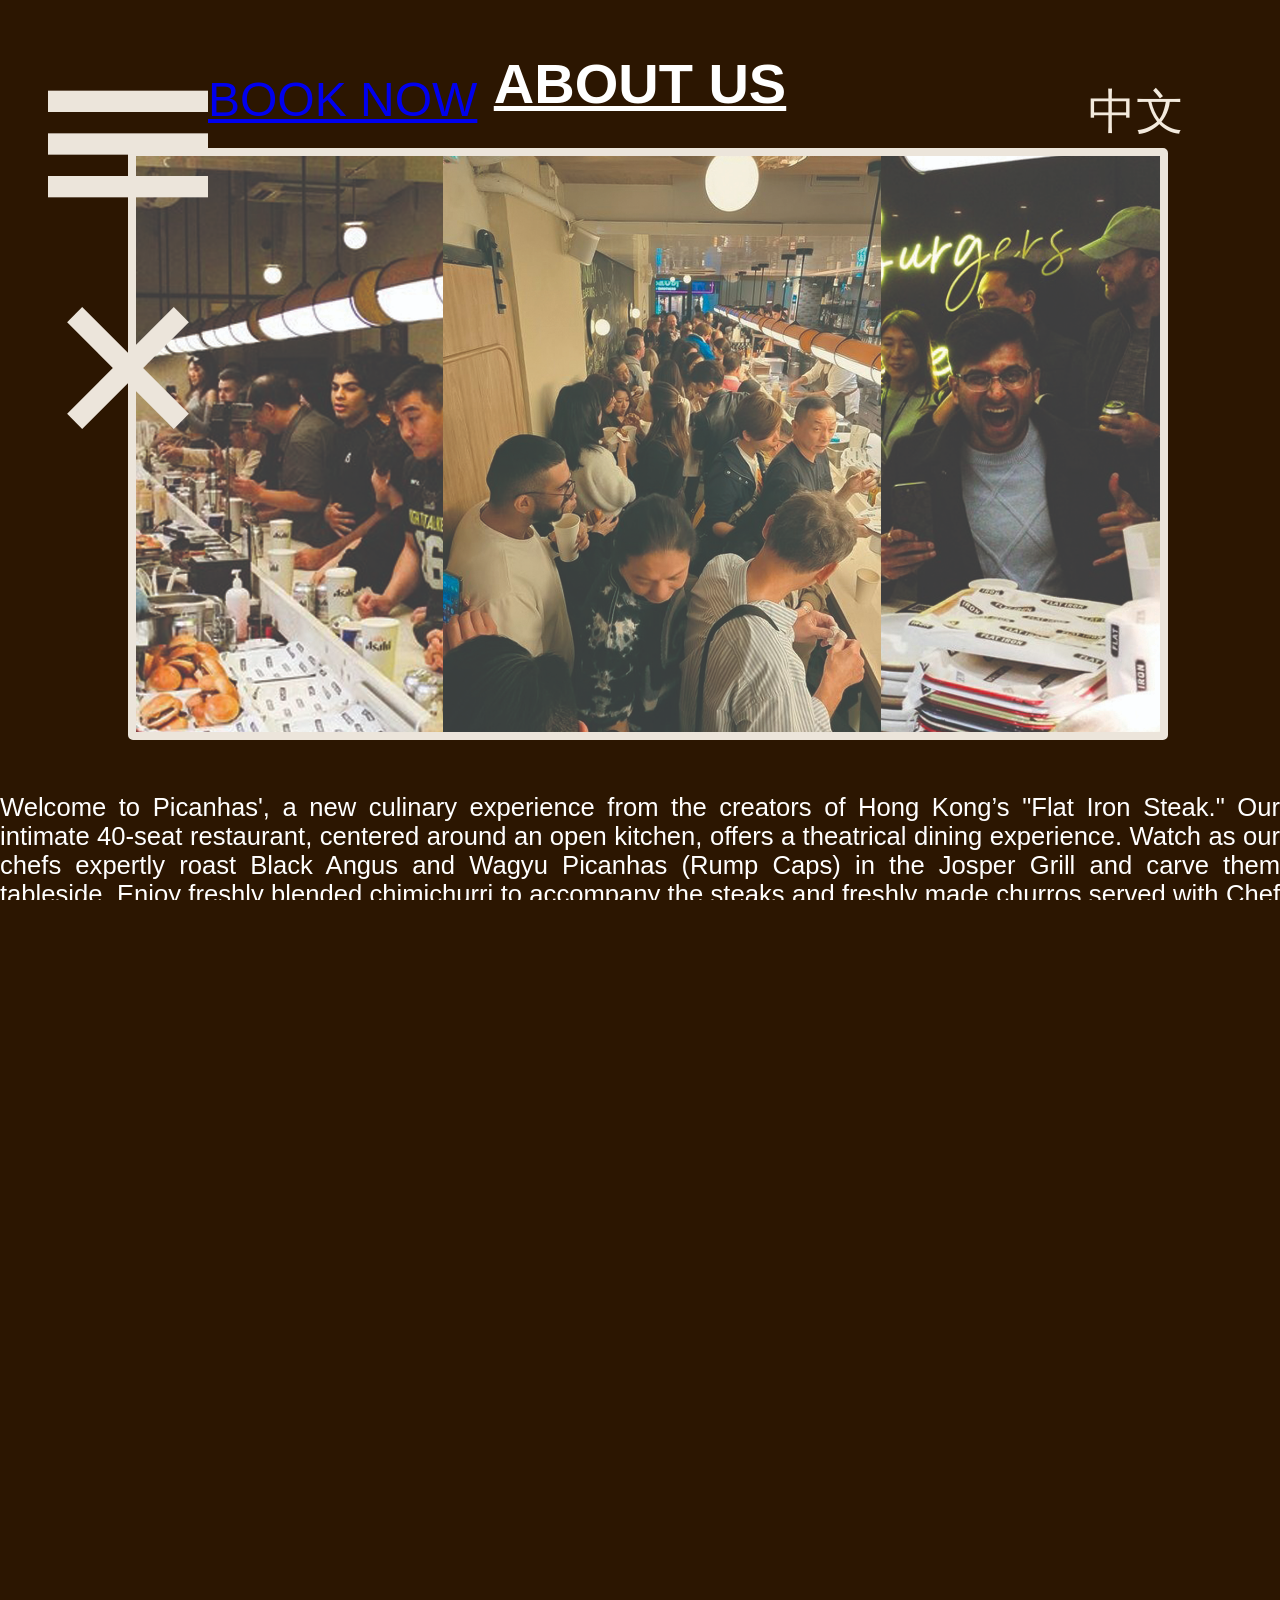
==== commit 4aec9027: "added hidden gems" ====
--- a/about_us.html
+++ b/about_us.html
@@ -5,7 +5,10 @@
 		<meta name="viewport" content="width=device-width, initial-scale=1, maximum-scale=1.0" />
 		<title>Picanhas' About Us</title>
 		<meta name="author" content="Picanha's HK" />
-		<meta name="description" content="Welcome to Picanhas', a new culinary experience from the creators of Hong Kong’s 'Flat Iron Steak'. Our intimate 40-seat restaurant, centered around an open kitchen, offers a theatrical dining experience. Watch as our chefs expertly roast Black Angus and Wagyu Picanhas (Rump Caps) in the Josper Grill and carve them tableside. Enjoy freshly blended chimichurri to accompany the steaks and freshly made churros served with Chef Billy’s secret hot chocolate sauce." />
+		<meta
+			name="description"
+			content="Welcome to Picanhas', a new culinary experience from the creators of Hong Kong’s 'Flat Iron Steak'. Our intimate 40-seat restaurant, centered around an open kitchen, offers a theatrical dining experience. Watch as our chefs expertly roast Black Angus and Wagyu Picanhas (Rump Caps) in the Josper Grill and carve them tableside. Enjoy freshly blended chimichurri to accompany the steaks and freshly made churros served with Chef Billy’s secret hot chocolate sauce."
+		/>
 		<link rel="canonical" href="https://picanhashk.com/about_us.html" />
 		<link rel="alternate" href="https://picanhashk.com/about_us.html" hreflang="en" />
 		<meta name="keywords" content="Picanhas, Steak, Restaurant, Hong Kong, Argentinian Wine, Culinary Experience, Affordable Dining, Steak King Market, Flat Iron, Flat Iron Burger, 5 Star, Restaurant, Elgin Street, Central" />
@@ -37,7 +40,6 @@
 
 		<link rel="preload" as="video" href="videos/main_video_med.mp4" />
 		<link rel="preload" as="video" href="videos/mobile.mp4" />
-
 	</head>
 
 	<body class="background-brown">
@@ -99,6 +101,10 @@
 					<div>
 						<a href="reviews.html"><h4 data-localize="reviews">REVIEWS</h4></a>
 					</div>
+
+					<div>
+						<a href="hidden_gems.html"><h4 data-localize="hidden_gems_dd">HIDDEN GEMS</h4></a>
+					</div>
 				</nav>
 			</header>
 
@@ -111,10 +117,9 @@
 
 				<div class="about-us-container">
 					<div class="about-us-img">
-						<img src="images/Picanhas'RestaurantHK_about_us.jpg" alt="Picanha's Restaurant interior. People enjoying high quality affordable steaks"/>
+						<img src="images/Picanhas'RestaurantHK_about_us.jpg" alt="Picanha's Restaurant interior. People enjoying high quality affordable steaks" />
+					</div>
 
-					</div>
-				
 					<div class="text-block">
 						<p data-localize="about_us_para1" class="about_us_para">
 							Welcome to Picanhas', a new culinary experience from the creators of Hong Kong’s "Flat Iron Steak". Our intimate 40-seat restaurant, centered around an open kitchen, offers a theatrical dining experience. Watch as our chefs expertly roast Black Angus and Wagyu Picanhas (Rump Caps) in the Josper Grill and carve them tableside. Enjoy freshly
@@ -132,15 +137,12 @@
 							This concept is the brainchild of Latin American Chef Billy Otis, formerly of Black Sheep Restaurants, and Johnny Glover, founder of the Michelin-starred Butchers Club, Flat Iron, and Steak King. We offer three tiers of Rump Cap: Black Angus, Dry Aged Black Angus, and Wagyu. Our set lunch starts at $158 and includes a dessert and a drink. Our
 							wine list, curated by Roberto Cahiza from Mendoza, Argentina, features three of his own exquisite Malbecs from his family boutique winery; El Nudo in the Uco Valley. Each wine is generously poured by the glass to perfectly complement our magnificent beef.
 						</p>
-					
 					</div>
 
 					<div class="about-us-footer">
 						<img src="images/Picanha logo white  main page.svg" alt="Picanha's HK Restaurant Logo" />
 					</div>
 				</div>
-
-			
 			</div>
 		</main>
 	</body>
--- a/index.css
+++ b/index.css
@@ -243,8 +243,31 @@
 	margin: 0 auto;
 }
 
+.hidden_gem_list_container {
+	display: block;
+	position: relative;
+	margin: auto;
+}
+
+.hidden_gem_list {
+	display: flex;
+	gap: 1rem;
+	flex-wrap: wrap;
+	justify-content: center;
+	align-items: center;
+}
+
+.hidden_gem_list img {
+	border-radius: 0.5rem;
+}
+
 /* Extra small devices (phones, 600px and down) */
 @media screen and (max-width: 600px) {
+	.hidden_gem_list_container {
+		width: 90vw;
+		padding: 0;
+	}
+
 	.review {
 		gap: 2.5rem;
 	}
@@ -731,6 +754,15 @@
 
 /* Small devices (portrait tablets and large phones, 600px - 768) */
 @media screen and (min-width: 601px) and (max-width: 767px) {
+	.hidden_gem_list_container {
+		width: 90vw;
+		padding: 1.2rem;
+	}
+
+	.hidden_gem_list {
+		gap: 1.5rem;
+	}
+
 	#coming-soon {
 		margin-top: 25rem;
 	}
@@ -1250,6 +1282,20 @@
 
 /* Medium devices (landscape tablets, 768px and up) */
 @media screen and (min-width: 768px) and (max-width: 991px) {
+	.hidden_gem_list_container {
+		width: 90vw;
+		padding: 0.5rem;
+		margin: auto;
+	}
+
+	.hidden_gem_list {
+		gap: 0.5rem;
+	}
+
+	.hidden_gem_list a {
+		width: 30%;
+	}
+
 	#coming-soon {
 		margin-top: 20rem;
 	}
@@ -1772,6 +1818,19 @@
 
 /* Large devices (laptops/desktops, 992px and up) */
 @media screen and (min-width: 992px) and (max-width: 1259px) {
+	.hidden_gem_list_container {
+		width: 90vw;
+		padding: 0.5rem;
+	}
+
+	.hidden_gem_list {
+		gap: 0.5rem;
+	}
+
+	.hidden_gem_list a {
+		width: 30%;
+	}
+
 	#coming-soon {
 		margin-top: 22rem;
 	}
@@ -2303,6 +2362,19 @@
 
 /* Extra large devices (large laptops and desktops, 1200px and up) */
 @media screen and (min-width: 1260px) {
+	.hidden_gem_list_container {
+		width: 95vw;
+		padding: 0.5rem;
+	}
+
+	.hidden_gem_list {
+		gap: 0.5rem;
+	}
+
+	.hidden_gem_list a {
+		width: 20%
+	}
+
 	#coming-soon {
 		margin-top: 15rem;
 	}
@@ -2983,7 +3055,7 @@
 		margin: auto;
 	}
 
-	.about-us-img{
+	.about-us-img {
 		padding: 2rem 20rem 0 20rem;
 	}
 }
@@ -3035,3 +3107,13 @@
 	object-fit: cover;
 	display: block;
 }
+
+.main-content > h1 {
+	position: relative;
+	z-index: 10;
+}
+
+.main-content h1 {
+	width: fit-content;
+	margin: 0 auto;
+}
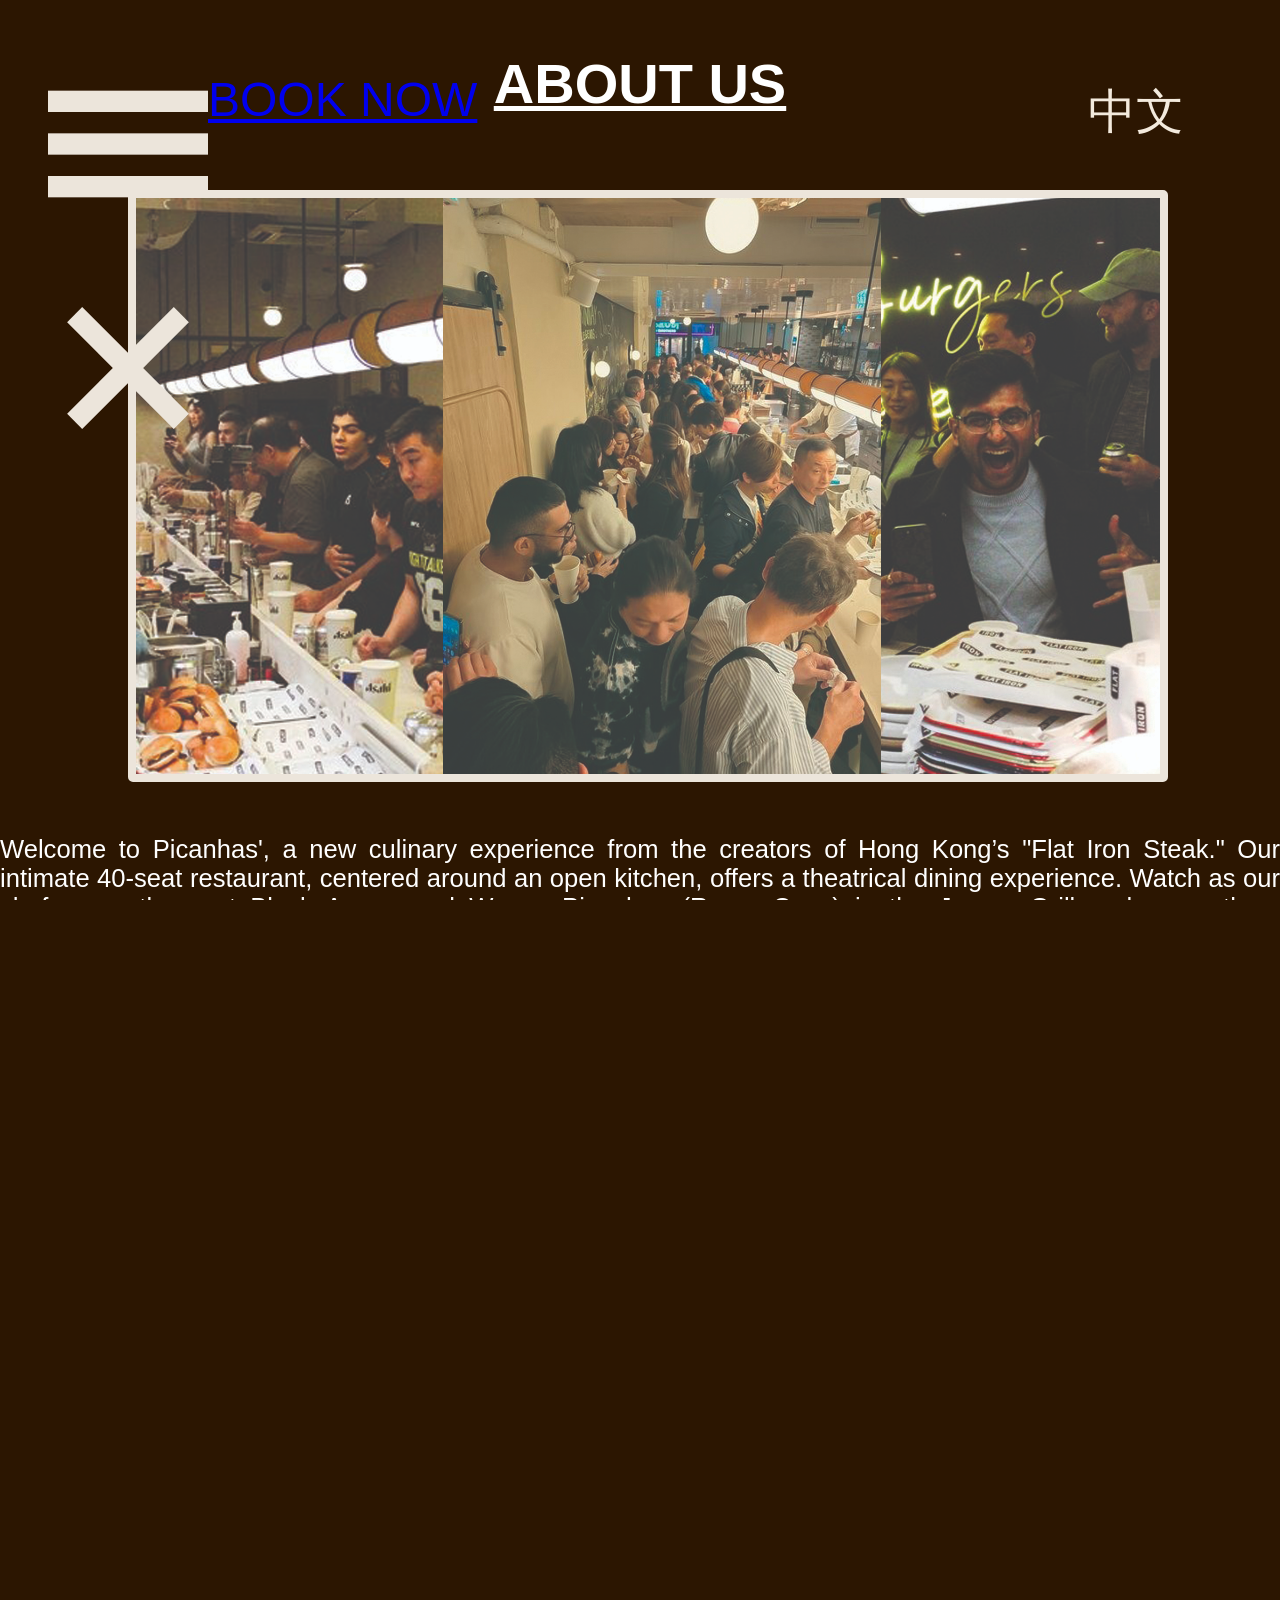
==== commit 0b963364: "preload updates" ====
--- a/about_us.html
+++ b/about_us.html
@@ -1,6 +1,16 @@
 <!DOCTYPE html>
 <html lang="en">
 	<head>
+		<!-- Google tag (gtag.js) -->
+		<script async src="https://www.googletagmanager.com/gtag/js?id=G-J3QRH90M7F"></script>
+		<script>
+		window.dataLayer = window.dataLayer || [];
+		function gtag(){dataLayer.push(arguments);}
+		gtag('js', new Date());
+
+		gtag('config', 'G-J3QRH90M7F');
+		</script>
+		
 		<meta charset="UTF-8" />
 		<meta name="viewport" content="width=device-width, initial-scale=1, maximum-scale=1.0" />
 		<title>Picanhas' About Us</title>
@@ -19,27 +29,33 @@
 
 		<link rel="icon" type="image/x-icon" href="images/Picanhas'_favio.jpg" />
 
-		<link rel="preload" as="json" href="text/zh.json" />
-		<link rel="preload" as="json" href="text/en.json" />
-		<link rel="preload" as="image" href="images/Picanhas'_favio.jpg" />
-		<link rel="preload" as="image" href="images/Picanhas'RestaurantHK_menu_booze_eng.png" />
-		<link rel="preload" as="image" href="images/Picanhas'Restaurant_menu_dinner_chin.jpg" />
-		<link rel="preload" as="image" href="images/Picanhas'Restaurant_menu_dinner_eng.jpg" />
-		<link rel="preload" as="image" href="images/Picanhas'Restaurant_menu_lunch_chin.jpg" />
-		<link rel="preload" as="image" href="images/Picanhas'Restaurant_menu_lunch_eng.jpg" />
-		<link rel="preload" as="image" href="images/Picanhas'RestaurantHK_about_us" />
-		<link rel="preload" as="image" href="images/Picanhas'RestaurantHK_churros_and_wine.jpg" />
-		<link rel="preload" as="image" href="images/Picanhas'RestaurantHK_cooked_steak.jpg" />
-		<link rel="preload" as="image" href="images/Picanhas'RestaurantHK_elgin_street.jpg" />
-		<link rel="preload" as="image" href="images/Picanhas'RestaurantHK_gaucho_steak.jpg .jpg" />
-		<link rel="preload" as="image" href="images/Picanhas'restaurantHK_raw_dry_aged.jpg" />
-		<link rel="preload" as="image" href="images/Picanhas'RestaurantHK_raw_rump.jpg" />
-		<link rel="preload" as="image" href="images/Picanhas'RestaurantHK_Tomahawk_Thursday.jpg" />
-		<link rel="preload" as="image" href="images/Picanhas'RestaurantHK_T-Bone_Tuesday.jpg" />
-		<link rel="preload" as="image" href="images/Picanhas'RestaurantHK_Surf'n'Turf_Wednesday.jpg" />
-
-		<link rel="preload" as="video" href="videos/main_video_med.mp4" />
-		<link rel="preload" as="video" href="videos/mobile.mp4" />
+		<link rel="none" as="json" href="text/zh.json" />
+		<link rel="none" as="json" href="text/en.json" />
+		<link rel="none" as="image" href="images/Picanhas'_favio.jpg" />
+		<link rel="none" as="image" href="images/Picanhas'RestaurantHK_menu_booze_eng.png" />
+		<link rel="none" as="image" href="images/Picanhas'Restaurant_menu_dinner_chin.jpg" />
+		<link rel="none" as="image" href="images/Picanhas'Restaurant_menu_dinner_eng.jpg" />
+		<link rel="none" as="image" href="images/Picanhas'Restaurant_menu_lunch_chin.jpg" />
+		<link rel="none" as="image" href="images/Picanhas'Restaurant_menu_lunch_eng.jpg" />
+		<link rel="none" as="image" href="images/Picanhas'RestaurantHK_about_us" />
+		<link rel="none" as="image" href="images/Picanhas'RestaurantHK_churros_and_wine.jpg" />
+		<link rel="none" as="image" href="images/Picanhas'RestaurantHK_cooked_steak.jpg" />
+		<link rel="none" as="image" href="images/Picanhas'RestaurantHK_elgin_street.jpg" />
+		<link rel="none" as="image" href="images/Picanhas'RestaurantHK_gaucho_steak.jpg .jpg" />
+		<link rel="none" as="image" href="images/Picanhas'restaurantHK_raw_dry_aged.jpg" />
+		<link rel="none" as="image" href="images/Picanhas'RestaurantHK_raw_rump.jpg" />
+		<link rel="none" as="image" href="images/Picanhas'RestaurantHK_Tomahawk_Thursday.jpg" />
+		<link rel="none" as="image" href="images/Picanhas'RestaurantHK_T-Bone_Tuesday.jpg" />
+		<link rel="none" as="image" href="images/Picanhas'RestaurantHK_Surf'n'Turf_Wednesday.jpg" />
+		<link rel="none" as="image" href="/images/hidden_gem_lasagna_factory.jpg" />
+		<link rel="none" as="image" href="/images/hidden_gem_powder_monkey.jpg" />
+		<link rel="none" as="image" href="/images/hidden_gem_picanhas'.jpg" />
+		<link rel="none" as="image" href="/images/hidden_gem_flatiron_soho.jpg" />
+		<link rel="none" as="image" href="/images/hidden_gem_flatiron_wanchai.jpg" />
+		<link rel="none" as="image" href="/images/hidden_gem_flatiron_burger.jpg" />
+		<link rel="none" as="image" href="/images/hidden_gem_logo.png" />
+		<link rel="none" as="video" href="videos/main_video_med.mp4" />
+		<link rel="none" as="video" href="videos/mobile.mp4" />
 	</head>
 
 	<body class="background-brown">
--- a/index.css
+++ b/index.css
@@ -11,7 +11,7 @@
 	font-weight: normal;
 	font-style: normal;
 }
-
+.background-black {background-color: #090909;}
 .review_image2 img {
 	border-radius: 5%;
 	width: 100%;
@@ -25,6 +25,18 @@
 	src: url("fonts/Cheap Pine Regular.otf") format("truetype");
 	font-weight: normal;
 	font-style: normal;
+}
+
+.review-button__ {
+	text-align: center;
+	text-decoration: underline;
+
+	font-weight: 800;
+}
+.review-button__ a {
+	margin: 0;
+	border-radius: 0.5rem;
+	background-color: #9b5639;
 }
 
 #coming-soon {
@@ -120,6 +132,7 @@
 .main-content {
 	padding-bottom: 2rem;
 }
+
 .overlay {
 	background: linear-gradient(to bottom, rgb(0, 0, 0), rgba(0, 0, 0, 0) 50%, rgb(0, 0, 0));
 	z-index: 1;
@@ -243,6 +256,21 @@
 	margin: 0 auto;
 }
 
+.promotion_list_container {
+	display: flex;
+	position: relative;
+	flex-grow: 1;
+	flex: 1;
+}
+
+.promotion_list {
+	display: flex;
+	gap: 1rem;
+	flex-wrap: wrap;
+	justify-content: center;
+	align-items: center;
+}
+
 .hidden_gem_list_container {
 	display: block;
 	position: relative;
@@ -257,15 +285,41 @@
 	align-items: center;
 }
 
+.hidden_gem_list a {
+	overflow: hidden;
+	border-radius: 0.5rem;
+	aspect-ratio: 1/1;
+}
+
 .hidden_gem_list img {
-	border-radius: 0.5rem;
+	aspect-ratio: 1/1;
+	height: 100%;
+	width: 100%;
 }
 
 /* Extra small devices (phones, 600px and down) */
 @media screen and (max-width: 600px) {
+	.review-button__ {
+		font-size: 1.5rem;
+		margin: 2rem 0;
+	}
+	.review-button__ a {
+		padding: 1rem;
+	}
+
 	.hidden_gem_list_container {
 		width: 90vw;
 		padding: 0;
+	}
+
+	.promotion_list_container {
+		width: 90vw;
+		padding: 0;
+	}
+
+	.promotion_list > div {
+		width: 100%;
+		min-height: 70vh;
 	}
 
 	.review {
@@ -754,12 +808,33 @@
 
 /* Small devices (portrait tablets and large phones, 600px - 768) */
 @media screen and (min-width: 601px) and (max-width: 767px) {
+	.review-button__ {
+		font-size: 2rem;
+		margin: 3rem 0;
+	}
+	.review-button__ a {
+		padding: 1.5rem;
+	}
+
 	.hidden_gem_list_container {
 		width: 90vw;
 		padding: 1.2rem;
 	}
 
 	.hidden_gem_list {
+		gap: 1.5rem;
+	}
+	.promotion_list > div {
+		width: 80%;
+		min-height: 70vh;
+	}
+
+	.promotion_list_container {
+		width: 90vw;
+		padding: 1.2rem;
+	}
+
+	.promotion_list {
 		gap: 1.5rem;
 	}
 
@@ -1282,10 +1357,33 @@
 
 /* Medium devices (landscape tablets, 768px and up) */
 @media screen and (min-width: 768px) and (max-width: 991px) {
+	.review-button__ {
+		font-size: 2rem;
+		margin: 5rem 0 2rem 0;
+	}
+	.review-button__ a {
+		padding: 1.5rem;
+	}
+
 	.hidden_gem_list_container {
 		width: 90vw;
 		padding: 0.5rem;
 		margin: auto;
+	}
+
+	.promotion_list_container {
+		width: 90vw;
+		padding: 0.5rem;
+		margin: auto;
+	}
+
+	.promotion_list {
+		gap: 0.5rem;
+	}
+
+	.promotion_list > div {
+		width: 80%;
+		min-height: 70vh;
 	}
 
 	.hidden_gem_list {
@@ -1818,6 +1916,14 @@
 
 /* Large devices (laptops/desktops, 992px and up) */
 @media screen and (min-width: 992px) and (max-width: 1259px) {
+	.review-button__ {
+		font-size: 2rem;
+		margin: 5rem 0 2rem 0;
+	}
+	.review-button__ a {
+		padding: 1.5rem;
+	}
+
 	.hidden_gem_list_container {
 		width: 90vw;
 		padding: 0.5rem;
@@ -1829,6 +1935,21 @@
 
 	.hidden_gem_list a {
 		width: 30%;
+	}
+
+	.promotion_list_container {
+		width: 90vw;
+		padding: 0.5rem;
+		margin: auto;
+	}
+
+	.promotion_list {
+		gap: 0.5rem;
+	}
+
+	.promotion_list > div {
+		width: 80%;
+		min-height: 70vh;
 	}
 
 	#coming-soon {
@@ -2186,6 +2307,7 @@
 		height: 100dvh;
 		overflow: hidden; /* Ensures no overflow from the video */
 		color: #ece5db;
+
 	}
 
 	.background-video {
@@ -2362,6 +2484,14 @@
 
 /* Extra large devices (large laptops and desktops, 1200px and up) */
 @media screen and (min-width: 1260px) {
+	.review-button__ {
+		font-size: 2.5rem;
+		margin: 5rem 0 2rem 0;
+	}
+	.review-button__ a {
+		padding: 1.5rem;
+	}
+
 	.hidden_gem_list_container {
 		width: 95vw;
 		padding: 0.5rem;
@@ -2372,7 +2502,22 @@
 	}
 
 	.hidden_gem_list a {
-		width: 20%
+		width: 20%;
+	}
+
+	.promotion_list_container {
+		width: 90vw;
+		padding: 0.5rem;
+		margin: auto;
+	}
+
+	.promotion_list {
+		gap: 0.5rem;
+	}
+
+	.promotion_list > div {
+		width: 30%;
+		min-height: 100vh;
 	}
 
 	#coming-soon {
@@ -2572,7 +2717,7 @@
 	}
 
 	h1 {
-		margin-bottom: 1.5rem;
+		margin-bottom: 2.6rem;
 		padding-top: 0rem;
 		text-decoration: underline;
 	}
@@ -3108,12 +3253,8 @@
 	display: block;
 }
 
-.main-content > h1 {
-	position: relative;
-	z-index: 10;
-}
-
 .main-content h1 {
 	width: fit-content;
-	margin: 0 auto;
-}
+	margin-left: auto;
+	margin-right: auto;
+}
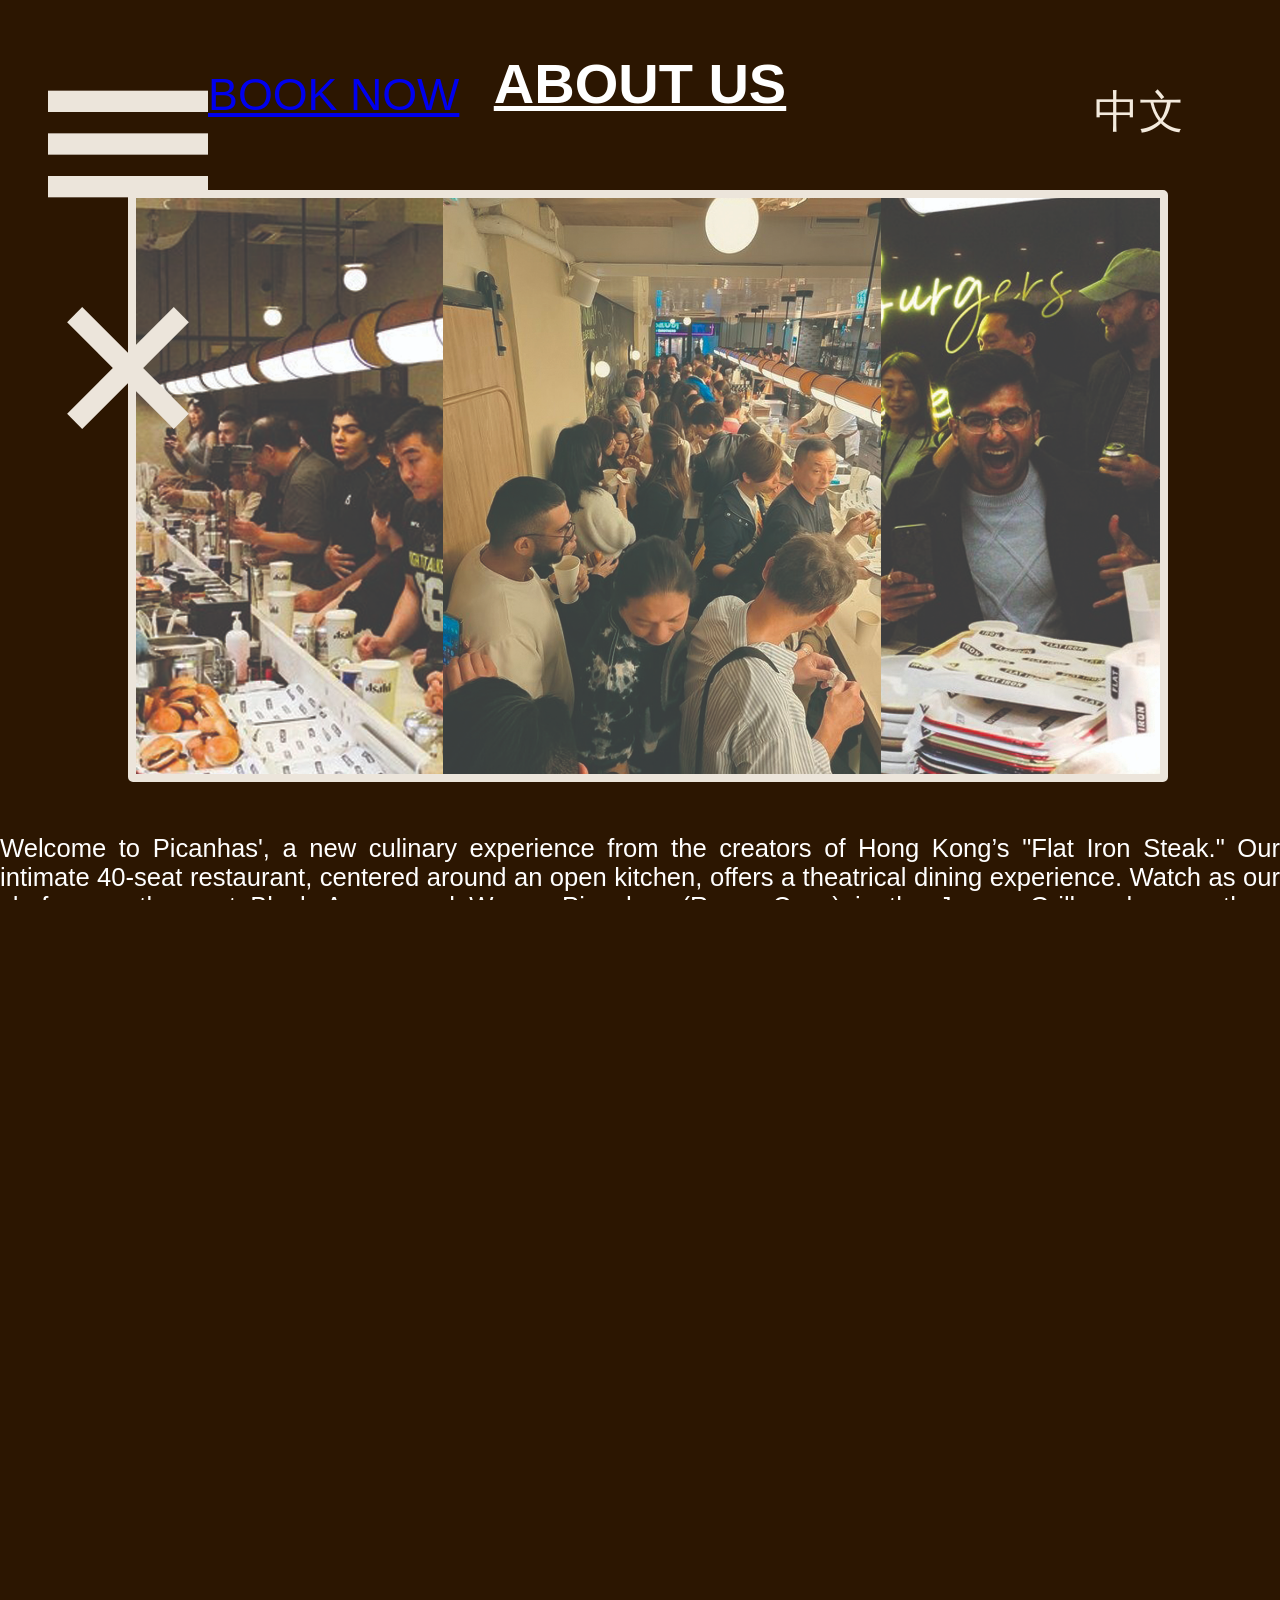
==== commit 355e30c4: "menu update" ====
--- a/about_us.html
+++ b/about_us.html
@@ -13,7 +13,7 @@
 		
 		<meta charset="UTF-8" />
 		<meta name="viewport" content="width=device-width, initial-scale=1, maximum-scale=1.0" />
-		<title>Picanhas' About Us</title>
+		<title>Picanhas' HK About Us</title>
 		<meta name="author" content="Picanha's HK" />
 		<meta
 			name="description"
@@ -34,9 +34,9 @@
 		<link rel="none" as="image" href="images/Picanhas'_favio.jpg" />
 		<link rel="none" as="image" href="images/Picanhas'RestaurantHK_menu_booze_eng.png" />
 		<link rel="none" as="image" href="images/Picanhas'Restaurant_menu_dinner_chin.jpg" />
-		<link rel="none" as="image" href="images/Picanhas'Restaurant_menu_dinner_eng.jpg" />
+		<link rel="none" as="image" href="images/Picanhas Menu Dinner -eng.jpg" />
 		<link rel="none" as="image" href="images/Picanhas'Restaurant_menu_lunch_chin.jpg" />
-		<link rel="none" as="image" href="images/Picanhas'Restaurant_menu_lunch_eng.jpg" />
+		<link rel="none" as="image" href="images/Picanhas Menu Lunch -eng.jpg" />
 		<link rel="none" as="image" href="images/Picanhas'RestaurantHK_about_us" />
 		<link rel="none" as="image" href="images/Picanhas'RestaurantHK_churros_and_wine.jpg" />
 		<link rel="none" as="image" href="images/Picanhas'RestaurantHK_cooked_steak.jpg" />
@@ -54,8 +54,8 @@
 		<link rel="none" as="image" href="/images/hidden_gem_flatiron_wanchai.jpg" />
 		<link rel="none" as="image" href="/images/hidden_gem_flatiron_burger.jpg" />
 		<link rel="none" as="image" href="/images/hidden_gem_logo.png" />
-		<link rel="none" as="video" href="videos/main_video_med.mp4" />
-		<link rel="none" as="video" href="videos/mobile.mp4" />
+		<link rel="preload" as="video" href="videos/main_video_med.mp4" />
+		<link rel="preload" as="video" href="videos/mobile.mp4" />
 	</head>
 
 	<body class="background-brown">
@@ -80,7 +80,7 @@
 					</div>
 
 					<div class="dropdown-title" id="dropdown-title">
-						<a href="https://book.bistrochat.com/picanhas">
+						<a href="https://www.sevenrooms.com/explore/picanhas/reservations/create/search/?primary_venue_id=ahNzfnNldmVucm9vbXMtc2VjdXJlchwLEg9uaWdodGxvb3BfVmVudWUYgICjo82S4ggM&venues=flatironsteakifc%2Cflatironsteaksheungwan%2Cflatironsteaksoho%2Cflatironsteakwanchai%2Cpicanhas%2Cpunjabwarriors%2Cthelasagnafactory">
 							<h2 data-localize="book_now_main">BOOK NOW</h2>
 						</a>
 					</div>
@@ -109,7 +109,7 @@
 						<a href="gallery.html"><h4 data-localize="gallery">GALLERY</h4></a>
 					</div>
 					<div>
-						<a href="https://book.bistrochat.com/picanhas"><h4 data-localize="book_now">BOOK NOW</h4></a>
+						<a href="https://www.sevenrooms.com/explore/picanhas/reservations/create/search/?primary_venue_id=ahNzfnNldmVucm9vbXMtc2VjdXJlchwLEg9uaWdodGxvb3BfVmVudWUYgICjo82S4ggM&venues=flatironsteakifc%2Cflatironsteaksheungwan%2Cflatironsteaksoho%2Cflatironsteakwanchai%2Cpicanhas%2Cpunjabwarriors%2Cthelasagnafactory"><h4 data-localize="book_now">BOOK NOW</h4></a>
 					</div>
 					<div>
 						<a href="contact_us.html"><h4 data-localize="contact_us">CONTACT US</h4></a>
--- a/index.css
+++ b/index.css
@@ -3253,6 +3253,56 @@
 	display: block;
 }
 
+.promotions-page .promotions-list-container .promotion {
+	width: min(100%, 32rem);
+	margin: 0 auto;
+}
+
+.promotions-page .promotions-list-container .promotion_img {
+	width: min(100%, 26rem);
+	aspect-ratio: 4 / 5;
+	overflow: visible;
+	margin: 0 auto;
+	border-radius: 0.75rem;
+	/* background: #4b4b4b; */
+}
+
+.promotions-page .promotions-list-container .promotion_img img {
+	width: 100%;
+	height: 100%;
+	object-fit: contain;
+	display: block;
+}
+
+.promotions-page .promotions-list-container .undertitle {
+	width: 100%;
+	text-align: center;
+}
+
+body {
+	font-size: clamp(16px, 0.85vw + 0.35rem, 18px);
+}
+
+body h1 {
+	font-size: clamp(2.1rem, 4.5vw, 3.5rem);
+}
+
+body h2 {
+	font-size: clamp(1.6rem, 3.5vw, 3rem);
+}
+
+body h3 {
+	font-size: clamp(1.35rem, 2.6vw, 2rem);
+}
+
+body h4 {
+	font-size: clamp(1.2rem, 2.2vw, 1.8rem);
+}
+
+body p {
+	font-size: clamp(1rem, 1.9vw, 1.7rem);
+}
+
 .main-content h1 {
 	width: fit-content;
 	margin-left: auto;
